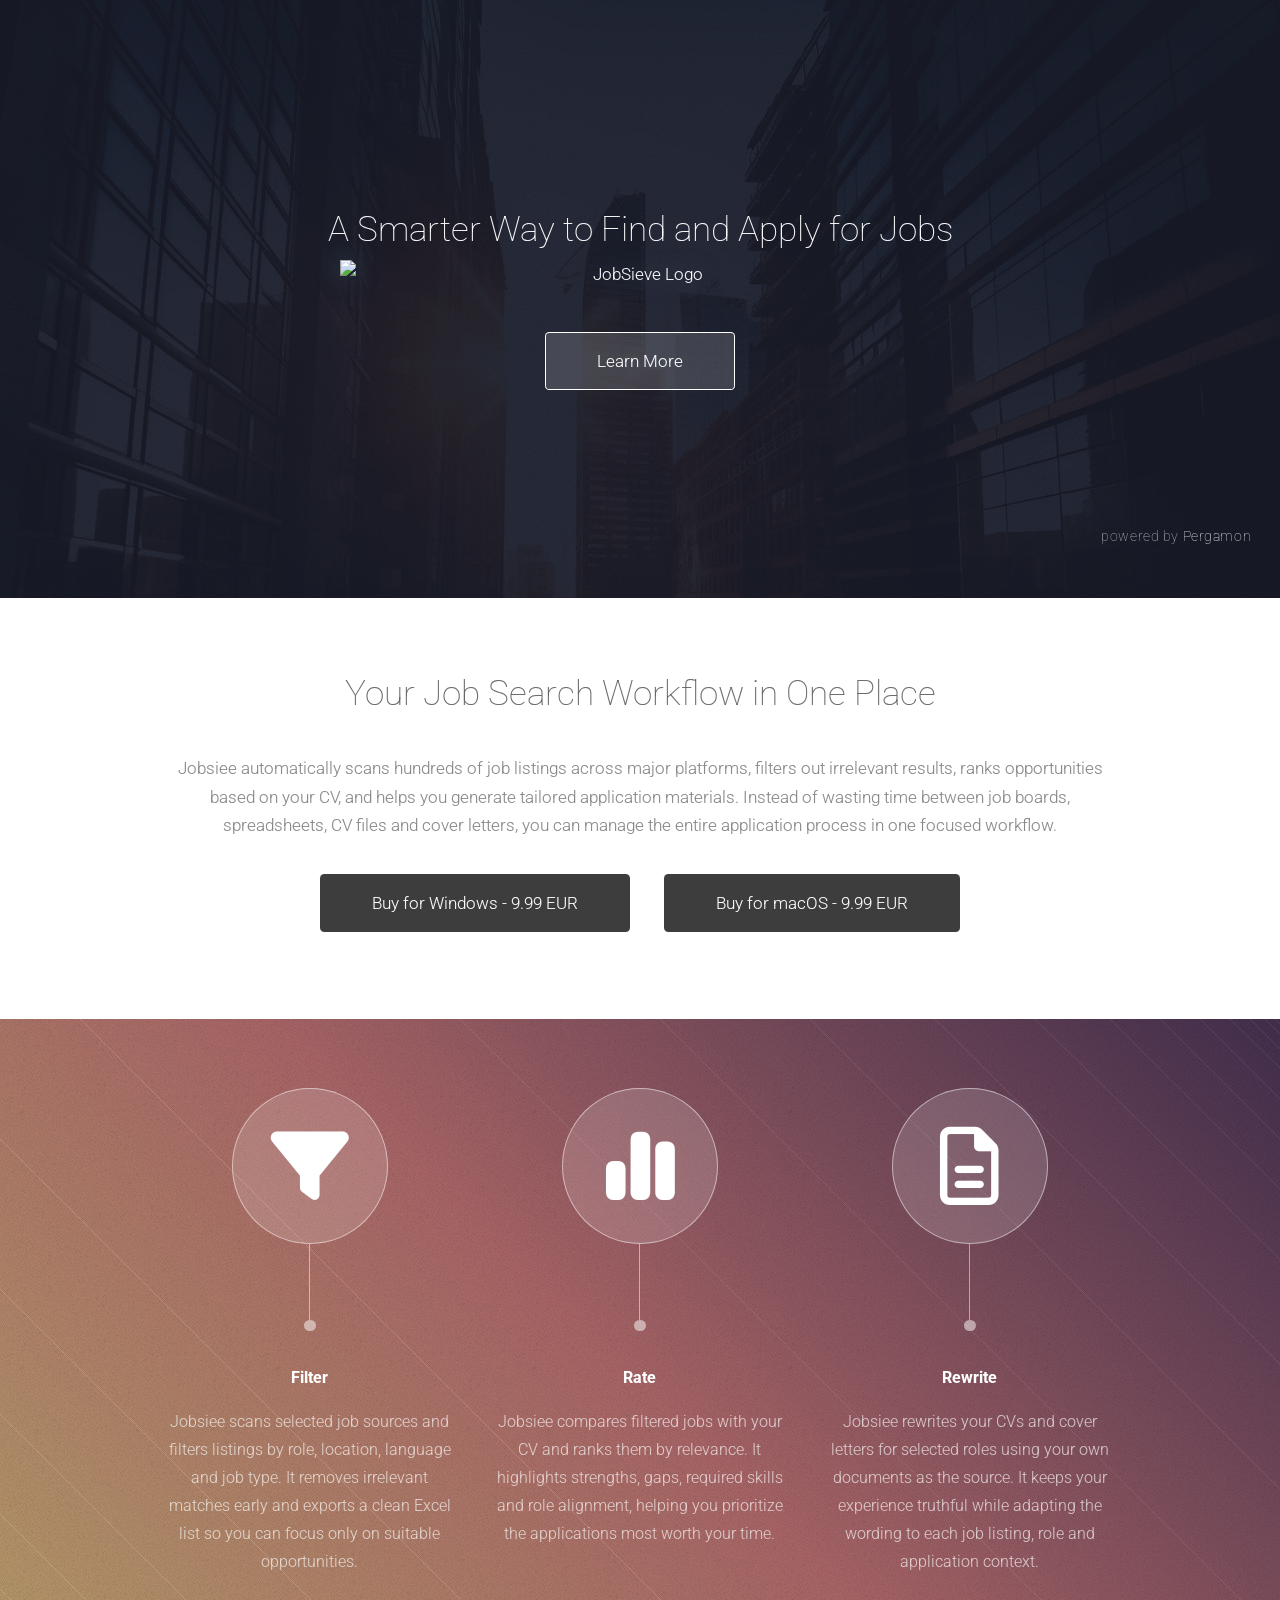
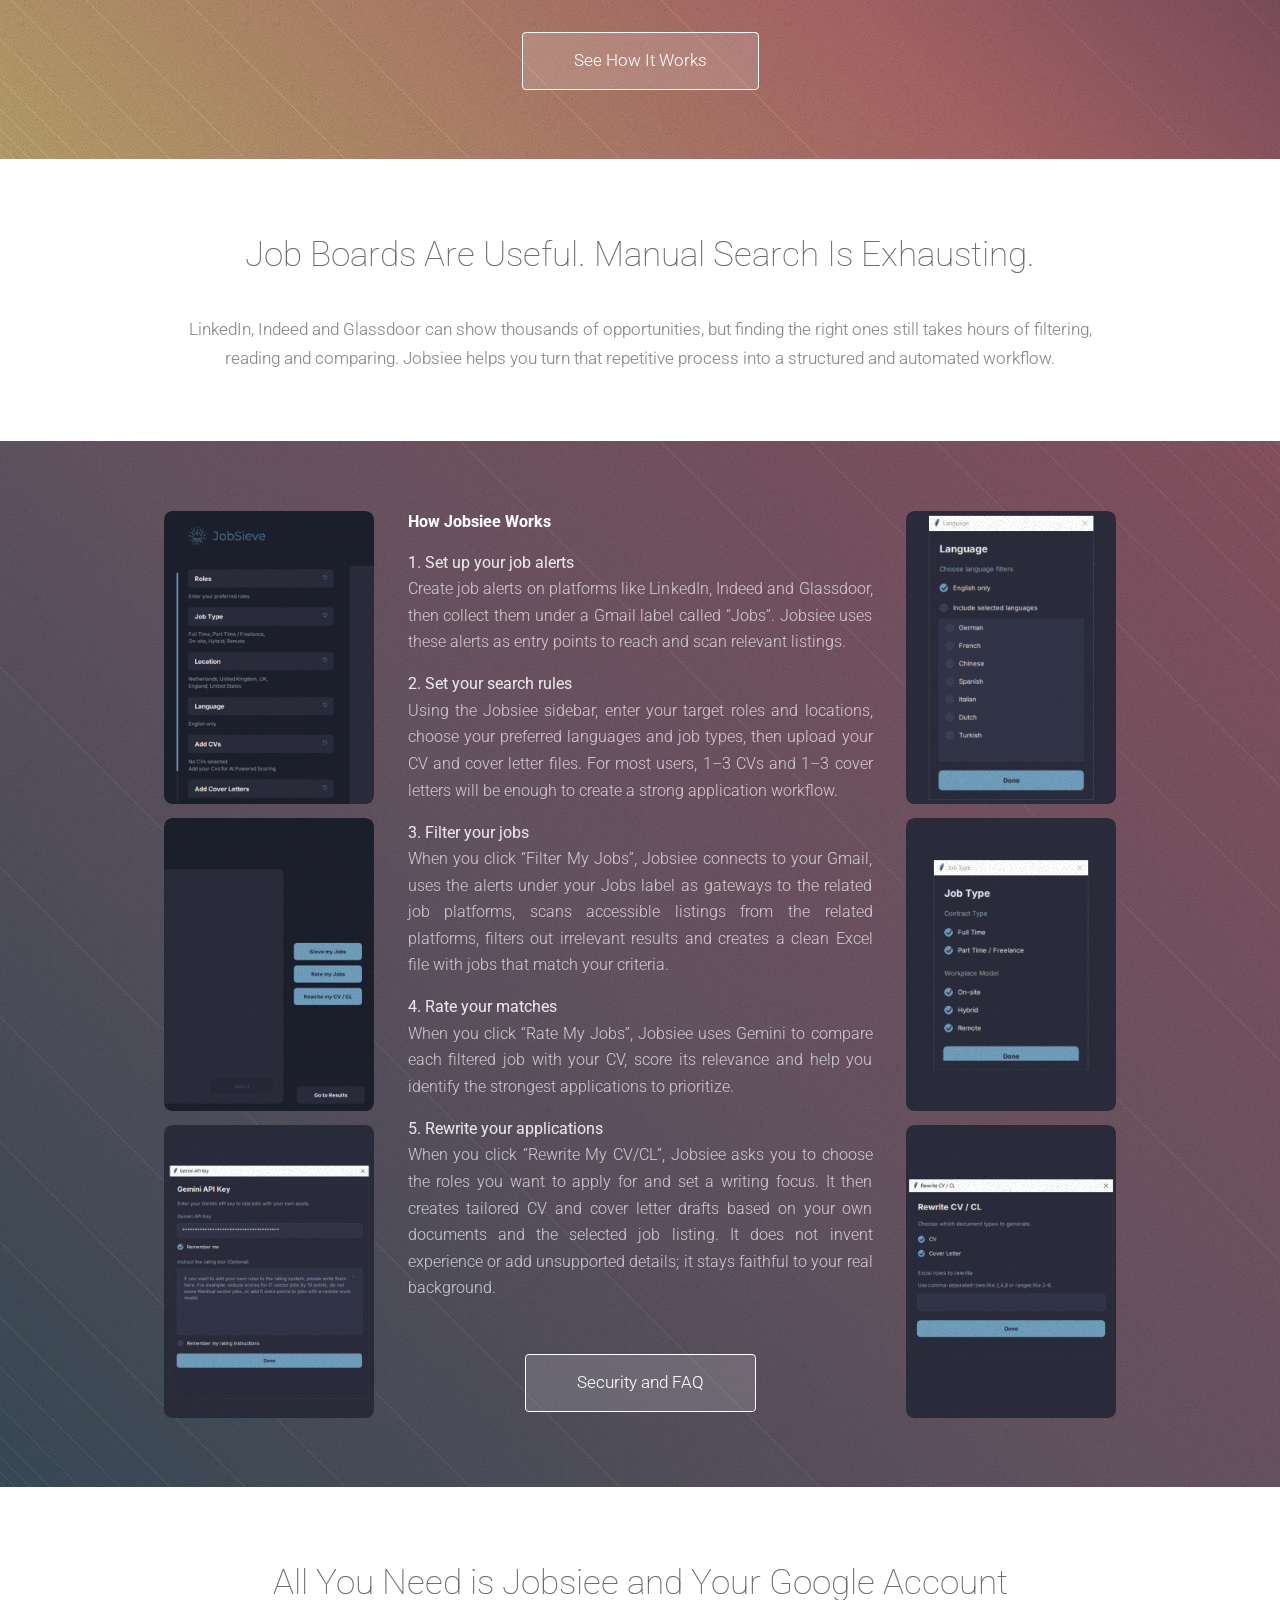
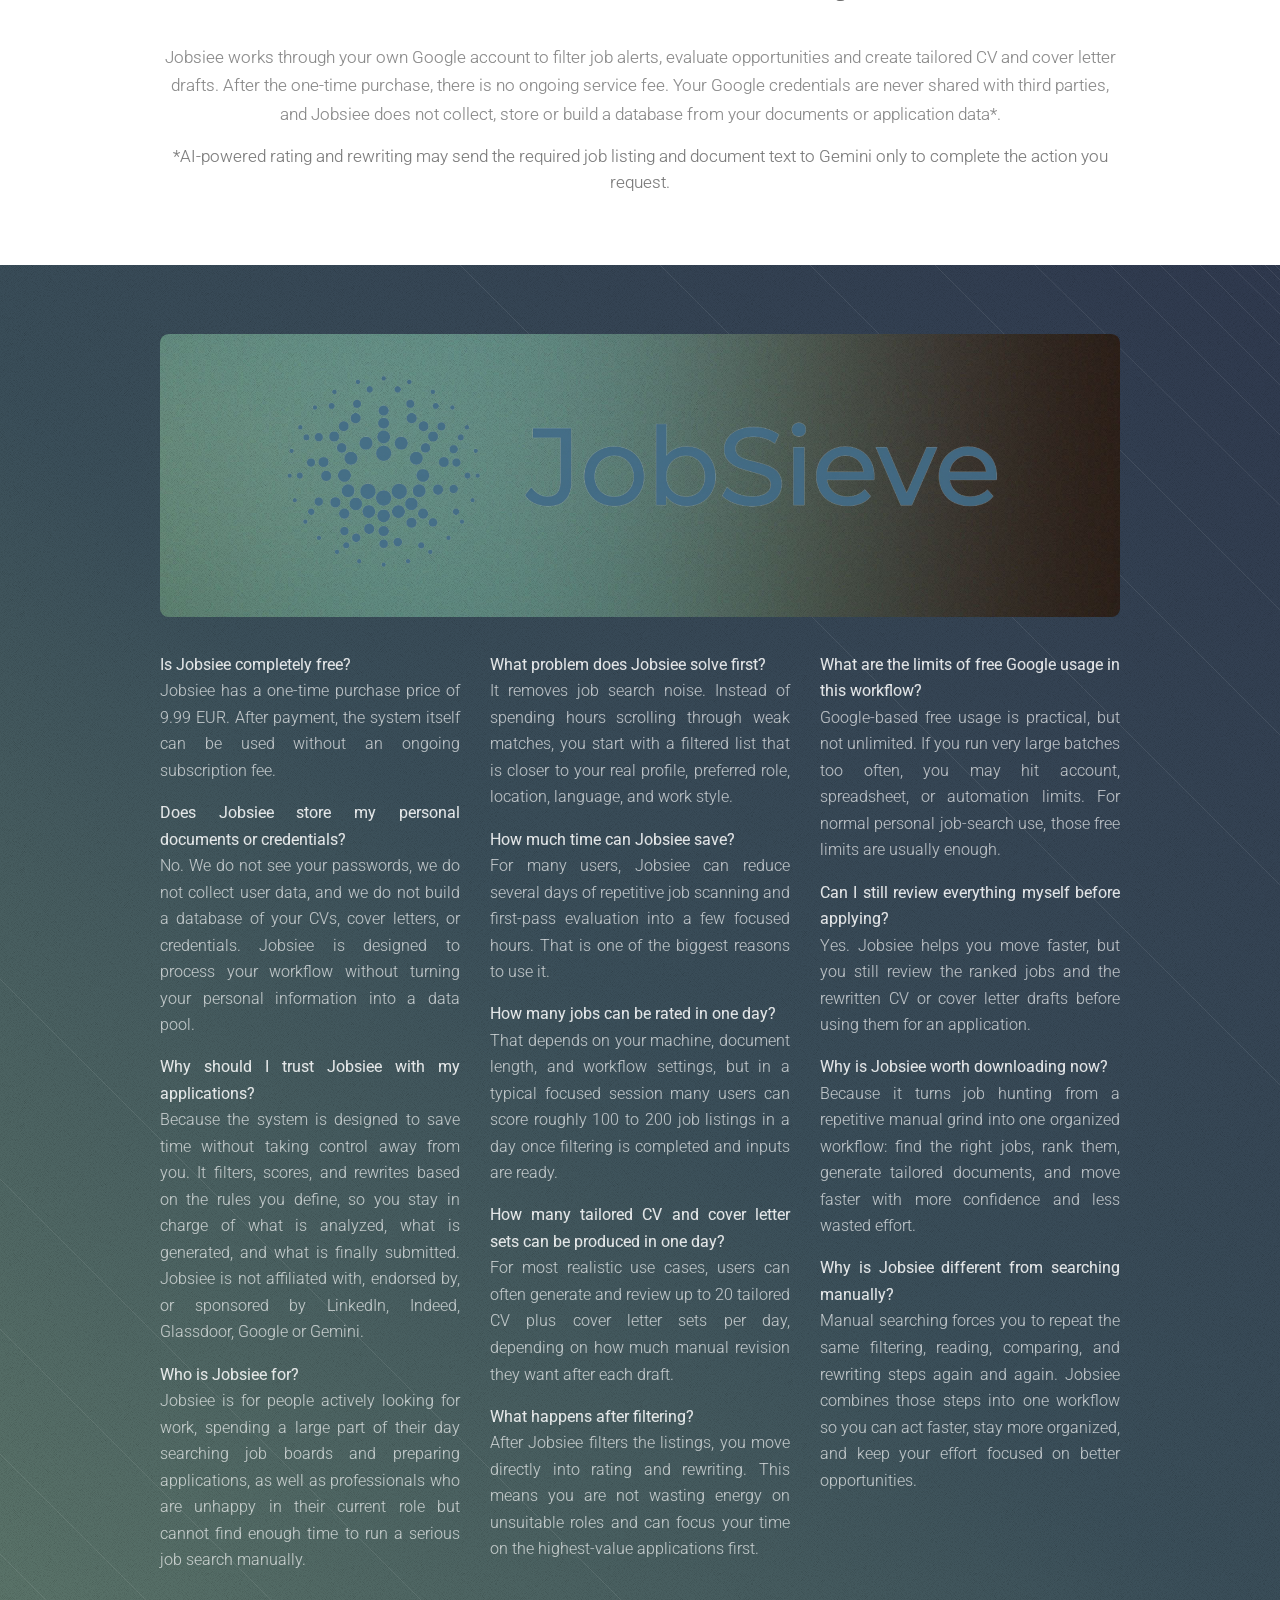
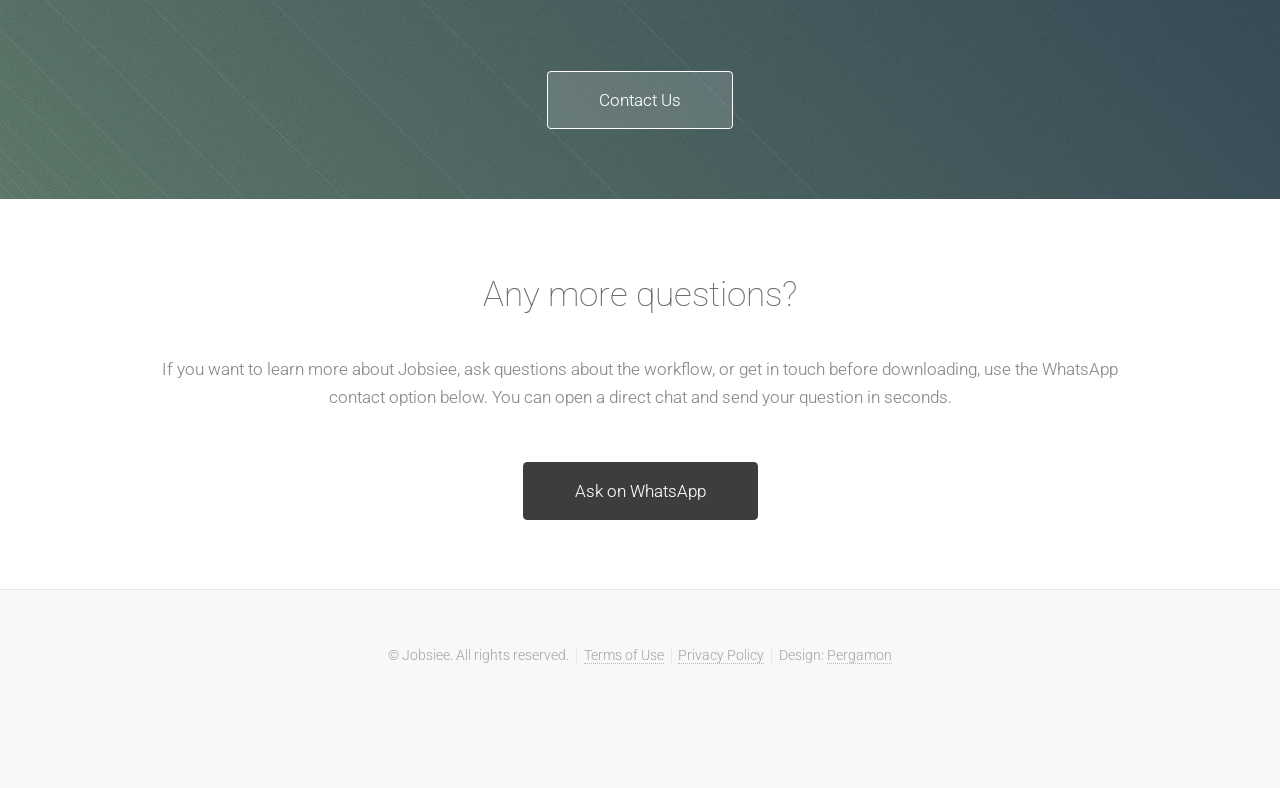
==== index.html @ 1869e05c "Add files via upload" ====
<!DOCTYPE HTML>
<!--
	Tessellate by HTML5 UP
	html5up.net | @ajlkn
	Free for personal and commercial use under the CCA 3.0 license (html5up.net/license)
-->
<html>
	<head>
		<title>Jobsiee – AI-Powered Job Assistant</title>
		<meta charset="utf-8" />
		<meta name="viewport" content="width=device-width, initial-scale=1, user-scalable=no" />
        <link rel="stylesheet" href="assets/css/main.css" />
		<link rel="stylesheet" href="https://cdnjs.cloudflare.com/ajax/libs/font-awesome/6.7.2/css/all.min.css" />
	</head>
	<body class="is-preload">

		<!-- Header -->
			<section id="header" class="dark">
				<header>
					<h1>A Smarter Way to Find and Apply for Jobs</h1>

					<img src="images/Jobsieve logo.png" alt="JobSieve Logo" class="header-logo" />

					<p class="header-byline">powered by <a href="http://www.pergamonyapim.com">Pergamon</a></p>
				</header>
				<footer>
					<ul class="actions special header-actions">
						<li><a href="#" class="button">Download for Windows – €9.99</a></li>
						<li><a href="#first" class="button scrolly">Learn More</a></li>
						<li><a href="#" class="button">Download for macOS – €9.99</a></li>
					</ul>
				</footer>
			</section>

		<!-- First -->
			<section id="first" class="main">
				<header>
					<div class="container">
						<h2>Your Job Search Workflow in One Place</h2>
						<p>Jobsiee automatically scans hundreds of job listings across major platforms,
	filters out irrelevant results, ranks opportunities based on your CV,
	and helps you generate tailored application materials. Instead of wasting time
	between job boards, spreadsheets, CV files and cover letters, you can manage the
	entire application process in one focused workflow.</p>
						<ul class="actions special purchase-actions">
							<li><a href="#" class="button">Buy for Windows - 9.99 EUR</a></li>
							<li><a href="#" class="button">Buy for macOS - 9.99 EUR</a></li>
						</ul>
					</div>
				</header>
				<div class="content dark style1 featured">
					<div class="container">
						<div class="row style3-copy-row">
							<div class="col-4 col-12-narrow style3-intro-copy">
								<section class="feature-copy">
									<span class="feature-icon"><span class="icon fa-solid fa-filter"></span></span>
									<header>
										<h3>Filter</h3>
									</header>
									<p>Jobsiee scans selected job sources and filters listings by role, 
										location, language and job type. It removes irrelevant matches early and exports 
										a clean Excel list so you can focus only on suitable opportunities.</p>
								</section>
							</div>
							<div class="col-4 col-12-narrow style3-intro-copy">
								<section class="feature-copy">
									<span class="feature-icon"><span class="icon fa-solid fa-chart-simple"></span></span>
									<header>
										<h3>Rate</h3>
									</header>
									<p>Jobsiee compares filtered jobs with your CV and ranks them by relevance. 
										It highlights strengths, gaps, required skills and role alignment, 
										helping you prioritize the applications most worth your time.</p>
								</section>
							</div>
							<div class="col-4 col-12-narrow style3-intro-copy">
								<section class="feature-copy">
									<span class="feature-icon"><span class="icon fa-regular fa-file-lines"></span></span>
									<header>
										<h3>Rewrite</h3>
									</header>
									<p>Jobsiee rewrites your CVs and cover letters for selected roles using your own documents 
as the source. It keeps your experience truthful 
while adapting the wording to each job listing, role and application context.</p>
								</section>
							</div>
							<div class="col-12">
								<footer>
									<a href="#second" class="button scrolly">See How It Works</a>
								</footer>
							</div>
						</div>
					</div>
				</div>
			</section>

		<!-- Second -->
			<section id="second" class="main">
				<header>
					<div class="container">
						<h2>Job Boards Are Useful. Manual Search Is Exhausting.</h2>
						<p> LinkedIn, Indeed and Glassdoor can show thousands of opportunities, but finding 
							the right ones still takes hours of filtering, reading and comparing. 
							Jobsiee helps you turn that repetitive process into a structured and automated workflow.</p>
					</div>
				</header>
				<div class="content dark style2">
					<div class="container">
						<div class="row workflow-layout">
							<div class="col-3 col-12-narrow">
								<div class="workflow-images">
									<div><a href="#" class="image fit"><img src="images/ui1.png" alt="" /></a></div>
									<div><a href="#" class="image fit"><img src="images/ui2.png" alt="" /></a></div>
									<div><a href="#" class="image fit"><img src="images/ui5.png" alt="" /></a></div>
								</div>
							</div>
							<div class="col-6 col-12-narrow">
								<section class="workflow-copy">
									<h3>How Jobsiee Works</h3>

									<p><strong>1. Set up your job alerts</strong><br />
Create job alerts on platforms like LinkedIn, Indeed and Glassdoor, then collect them under a 
Gmail label called “Jobs”. Jobsiee uses these alerts as entry points to reach and scan relevant 
listings.</p>

<p><strong>2. Set your search rules</strong><br />
Using the Jobsiee sidebar, enter your target roles and locations, choose your preferred languages 
and job types, then upload your CV and cover letter files. For most users, 1–3 CVs and 1–3 cover 
letters will be enough to create a strong application workflow.</p>

<p><strong>3. Filter your jobs</strong><br />
When you click “Filter My Jobs”, Jobsiee connects to your Gmail, uses the alerts under your Jobs 
label as gateways to the related job platforms, scans accessible listings from the related platforms, 
filters out irrelevant results and creates a clean Excel file with jobs that match your criteria.</p>

<p><strong>4. Rate your matches</strong><br />
When you click “Rate My Jobs”, Jobsiee uses Gemini to compare each filtered job with your CV, 
score its relevance and help you identify the strongest applications to prioritize.</p>

<p><strong>5. Rewrite your applications</strong><br />
When you click “Rewrite My CV/CL”, Jobsiee asks you to choose the roles you want to apply for and 
set a writing focus. It then creates tailored CV and cover letter drafts based on your own documents 
and the selected job listing. It does not invent experience or add unsupported details; 
it stays faithful to your real background.</p>
									<footer>
										<a href="#third" class="button scrolly">Security and FAQ</a>
									</footer>
								</section>
							</div>
							<div class="col-3 col-12-narrow">
								<div class="workflow-images">
									<div><a href="#" class="image fit"><img src="images/ui4.png" alt="" /></a></div>
									<div><a href="#" class="image fit"><img src="images/ui3.png" alt="" /></a></div>
									<div><a href="#" class="image fit"><img src="images/ui6.png" alt="" /></a></div>
								</div>
							</div>
						</div>
					</div>
				</div>
			</section>

		<!-- Third -->
			<section id="third" class="main">
				<header>
					<div class="container">
						<h2>All You Need is Jobsiee and Your Google Account</h2>
						<p>Jobsiee works through your own Google account to filter job alerts, 
					    evaluate opportunities and create tailored CV and cover letter drafts. 
	After the one-time purchase, there is no ongoing service fee. 
	Your Google credentials are never shared with third parties, and Jobsiee does not collect, 
	store or build a database from your documents or application data*.</p>
						<p class="header-footnote">*AI-powered rating and rewriting may send the required job listing and document text to Gemini only to complete the action you request.</p>
					</div>
				</header>
				<div class="content dark style3">
					<div class="container">
						<div class="image featured featured-logo-panel">
							<img src="images/pic07.jpg" alt="" />
							<img src="images/jobsieve logo.png" alt="JobSieve Logo" class="featured-overlay-logo" />
						</div>
						<div class="row">
							<div class="col-4 col-12-narrow style3-intro-copy">
								<p><strong>Is Jobsiee completely free?</strong><br />
								Jobsiee has a one-time purchase price of 9.99 EUR. After payment, the system
								itself can be used without an ongoing subscription fee.</p>
								<p><strong>Does Jobsiee store my personal documents or credentials?</strong><br />
								No. We do not see your passwords, we do not collect user data, and we do not build
								a database of your CVs, cover letters, or credentials. Jobsiee is designed to
								process your workflow without turning your personal information into a data pool.</p>
								<p><strong>Why should I trust Jobsiee with my applications?</strong><br />
								Because the system is designed to save time without taking control away from you.
								It filters, scores, and rewrites based on the rules you define, so you stay in
								charge of what is analyzed, what is generated, and what is finally submitted.
								Jobsiee is not affiliated with, endorsed by, or sponsored by LinkedIn, Indeed,
								Glassdoor, Google or Gemini.</p>
								<p><strong>Who is Jobsiee for?</strong><br />
								Jobsiee is for people actively looking for work, spending a large part of their
								day searching job boards and preparing applications, as well as professionals who
								are unhappy in their current role but cannot find enough time to run a serious job
								search manually.</p>
							</div>
							<div class="col-4 col-12-narrow">
								<p><strong>What problem does Jobsiee solve first?</strong><br />
								It removes job search noise. Instead of spending hours scrolling through weak
								matches, you start with a filtered list that is closer to your real profile,
								preferred role, location, language, and work style.</p>
								<p><strong>How much time can Jobsiee save?</strong><br />
								For many users, Jobsiee can reduce several days of repetitive job scanning and
								first-pass evaluation into a few focused hours. That is one of the biggest reasons
								to use it.</p>
								<p><strong>How many jobs can be rated in one day?</strong><br />
								That depends on your machine, document length, and workflow settings, but in a
								typical focused session many users can score roughly 100 to 200 job listings in a
								day once filtering is completed and inputs are ready.</p>
								<p><strong>How many tailored CV and cover letter sets can be produced in one day?</strong><br />
								For most realistic use cases, users can often generate and review up to 20
								tailored CV plus cover letter sets per day, depending on how much manual revision
								they want after each draft.</p>
								<p><strong>What happens after filtering?</strong><br />
								After Jobsiee filters the listings, you move directly into rating and rewriting.
								This means you are not wasting energy on unsuitable roles and can focus your time
								on the highest-value applications first.</p>
							</div>
							<div class="col-4 col-12-narrow">
								<p><strong>What are the limits of free Google usage in this workflow?</strong><br />
								Google-based free usage is practical, but not unlimited. If you run very large
								batches too often, you may hit account, spreadsheet, or automation limits. For
								normal personal job-search use, those free limits are usually enough.</p>
								<p><strong>Can I still review everything myself before applying?</strong><br />
								Yes. Jobsiee helps you move faster, but you still review the ranked jobs and the
								rewritten CV or cover letter drafts before using them for an application.</p>
								<p><strong>Why is Jobsiee worth downloading now?</strong><br />
								Because it turns job hunting from a repetitive manual grind into one organized
								workflow: find the right jobs, rank them, generate tailored documents, and move
								faster with more confidence and less wasted effort.</p>
								<p><strong>Why is Jobsiee different from searching manually?</strong><br />
								Manual searching forces you to repeat the same filtering, reading, comparing, and
								rewriting steps again and again. Jobsiee combines those steps into one workflow so
								you can act faster, stay more organized, and keep your effort focused on better
								opportunities.</p>
							</div>
							<div class="col-12">
								<footer class="style3-footer">
									<a href="#fourth" class="button scrolly">Contact Us</a>
								</footer>
							</div>
						</div>
					</div>
				</div>
			</section>

		<!-- Basic Elements -->
		<!--
			<section class="main">
				<header>
					<div class="container">
						<h2>A Whole Lotta Elements</h2>
						<p>General purpose elements for every general purpose. Or something like that.</p>
					</div>
				</header>
				<div class="content style1 dark">
					<div class="container">
						<section>
							<header>
								<h3>Paragraph</h3>
								<p>This is a byline</p>
							</header>
							<p>Phasellus nisl nisl, varius id <sup>porttitor sed pellentesque</sup> ac orci. Pellentesque
							habitant <strong>strong</strong> tristique <b>bold</b> et netus <i>italic</i> malesuada <em>emphasized</em> ac turpis egestas. Morbi
							leo suscipit ut. Praesent <sub>id turpis vitae</sub> turpis pretium ultricies. Vestibulum sit
							amet risus elit.</p>
						</section>
						<section>
							<header>
								<h3>Blockquote</h3>
							</header>
							<blockquote>Fringilla nisl. Donec accumsan interdum nisi, quis tincidunt felis sagittis eget.
							tempus euismod. Vestibulum ante ipsum primis in faucibus. Cras sit amet urna eros, id egestas
							tempus ante ipsum primis in faucibus orci luctus et ultrices.</blockquote>
						</section>
						<section>
							<header>
								<h3>Divider</h3>
							</header>
							<p>Donec consectetur <a href="#">vestibulum dolor et pulvinar</a>. Etiam vel felis enim, at viverra
							ligula. Ut porttitor sagittis lorem, quis eleifend nisi ornare vel. Praesent nec orci
							facilisis leo magna. Cras sit amet urna eros, id egestas urna. Quisque aliquam
							tempus euismod. Vestibulum ante ipsum primis in faucibus orci luctus et ultrices
							posuere cubilia.</p>
							<hr />
							<p>Donec consectetur vestibulum dolor et pulvinar. Etiam vel felis enim, at viverra
							ligula. Ut porttitor sagittis lorem, quis eleifend nisi ornare vel. Praesent nec orci
							facilisis leo magna. Cras sit amet urna eros, id egestas urna. Quisque aliquam
							tempus euismod. Vestibulum ante ipsum primis in faucibus orci luctus et ultrices
							posuere cubilia.</p>
						</section>
						<section>
							<header>
								<h3>Unordered List</h3>
							</header>
							<ul class="default">
								<li>Donec consectetur vestibulum dolor et vel felis enim at viverra ligula. Ut porttitor sagittis lorem.</li>
								<li>Donec consectetur vestibulum dolor et vel felis enim at viverra ligula. Ut porttitor sagittis lorem.</li>
								<li>Donec consectetur vestibulum dolor et vel felis enim at viverra ligula. Ut porttitor sagittis lorem.</li>
								<li>Donec consectetur vestibulum dolor et vel felis enim at viverra ligula. Ut porttitor sagittis lorem.</li>
							</ul>
						</section>
						<section>
							<header>
								<h3>Ordered List</h3>
							</header>
							<ol class="default">
								<li>Donec consectetur vestibulum dolor et vel felis enim at viverra ligula. Ut porttitor sagittis lorem.</li>
								<li>Donec consectetur vestibulum dolor et vel felis enim at viverra ligula. Ut porttitor sagittis lorem.</li>
								<li>Donec consectetur vestibulum dolor et vel felis enim at viverra ligula. Ut porttitor sagittis lorem.</li>
								<li>Donec consectetur vestibulum dolor et vel felis enim at viverra ligula. Ut porttitor sagittis lorem.</li>
							</ol>
						</section>
						<section>
							<header>
								<h3>Table</h3>
							</header>
							<div class="table-wrapper">
								<table class="default">
									<thead>
										<tr>
											<th>ID</th>
											<th>Name</th>
											<th>Description</th>
											<th>Price</th>
										</tr>
									</thead>
									<tbody>
										<tr>
											<td>00001</td>
											<td>Lorem ipsum dolor</td>
											<td>Ut porttitor sagittis lorem quis nisi ornare.</td>
											<td>29.99</td>
										</tr>
										<tr>
											<td>00002</td>
											<td>Sit amet nullam</td>
											<td>Ut porttitor sagittis lorem quis nisi ornare.</td>
											<td>19.99</td>
										</tr>
										<tr>
											<td>00003</td>
											<td>Feugiat felis viverra</td>
											<td>Ut porttitor sagittis lorem quis nisi ornare.</td>
											<td>29.99</td>
										</tr>
										<tr>
											<td>00004</td>
											<td>Sagittis enim felis</td>
											<td>Ut porttitor sagittis lorem quis nisi ornare.</td>
											<td>19.99</td>
										</tr>
										<tr>
											<td>00005</td>
											<td>Nullam sed vestibulum</td>
											<td>Ut porttitor sagittis lorem quis nisi ornare.</td>
											<td>19.99</td>
										</tr>
									</tbody>
									<tfoot>
										<tr>
											<td colspan="3"></td>
											<td>100.00</td>
										</tr>
									</tfoot>
								</table>
							</div>
						</section>
						<section>
							<header>
								<h3>Form</h3>
							</header>
							<form method="post" action="#">
								<div class="row gtr-50">
									<div class="col-6 col-12-narrow">
										<input type="text" name="name" id="name" value="" placeholder="John Doe" />
									</div>
									<div class="col-6 col-12-narrow">
										<input type="text" name="email" id="email" value="" placeholder="johndoe@domain.tld" />
									</div>
									<div class="col-12">
										<div class="select" tabindex="-1">
											<select name="department" id="department">
												<option value="">Choose a department</option>
												<option value="1">Manufacturing</option>
												<option value="2">Administration</option>
												<option value="3">Support</option>
											</select>
										</div>
									</div>
									<div class="col-12">
										<input type="text" name="subject" id="subject" value="" placeholder="Enter your subject" />
									</div>
									<div class="col-12">
										<textarea name="message" id="message" placeholder="Enter your message"></textarea>
									</div>
									<div class="col-12">
										<ul class="actions">
											<li><input type="submit" class="button" value="Send Message" /></li>
											<li><input type="reset" class="button alt" value="Clear Form" /></li>
										</ul>
									</div>
								</div>
							</form>
						</section>
					</div>
				</div>
			</section>
		-->

		<!-- Fourth -->
			<section id="fourth" class="main">
				<header>
					<div class="container">
						<h2>Any more questions?</h2>
						<p>If you want to learn more about Jobsiee, ask questions about the workflow, 
							or get in touch before downloading, use the WhatsApp contact option below. 
							You can open a direct chat and send your question in seconds.</p>
					</div>
				</header>
				<div class="content style4 featured">
					<div class="container medium">
						<section class="whatsapp-contact" data-phone="+905366536638" data-message="Hello, I would like to learn more about Jobsiee.">
							<ul class="actions special whatsapp-actions">
								<li><a href="#" class="button" id="whatsapp-link">Ask on WhatsApp</a></li>
							</ul>
						</section>
					</div>
				</div>
			</section>

		<!-- Footer -->
			<section id="footer">
				<ul class="icons">
					<li><a href="#" class="icon brands fa-twitter"><span class="label">Twitter</span></a></li>
					<li><a href="#" class="icon brands fa-facebook-f"><span class="label">Facebook</span></a></li>
					<li><a href="#" class="icon brands fa-instagram"><span class="label">Instagram</span></a></li>
					<li><a href="#" class="icon brands fa-dribbble"><span class="label">Dribbble</span></a></li>
					<li><a href="#" class="icon brands fa-github"><span class="label">GitHub</span></a></li>
				</ul>
				<div class="copyright">
					<ul class="menu">
						<li>&copy; Jobsiee. All rights reserved.</li><li><a href="termsofuse_privacypolicy/terms-of-use.html">Terms of Use</a></li><li><a href="termsofuse_privacypolicy/privacy-policy.html">Privacy Policy</a></li><li>Design: <a href="http://www.pergamonyapim.com">Pergamon</a></li>
					</ul>
				</div>
			</section>

		<!-- Scripts -->
			<script src="assets/js/jquery.min.js"></script>
			<script src="assets/js/jquery.scrolly.min.js"></script>
			<script src="assets/js/browser.min.js"></script>
			<script src="assets/js/breakpoints.min.js"></script>
			<script src="assets/js/util.js"></script>
			<script src="assets/js/main.js"></script>
			<script src="assets/js/whatsapp-contact.js"></script>

	</body>
</html>
---- assets/css/main.css ----
@import url("https://fonts.googleapis.com/css?family=Roboto:100,100italic,300,300italic,400,400italic");

/*
	Tessellate by HTML5 UP
	html5up.net | @ajlkn
	Free for personal and commercial use under the CCA 3.0 license (html5up.net/license)
*/

html, body, div, span, applet, object,
iframe, h1, h2, h3, h4, h5, h6, p, blockquote,
pre, a, abbr, acronym, address, big, cite,
code, del, dfn, em, img, ins, kbd, q, s, samp,
small, strike, strong, sub, sup, tt, var, b,
u, i, center, dl, dt, dd, ol, ul, li, fieldset,
form, label, legend, table, caption, tbody,
tfoot, thead, tr, th, td, article, aside,
canvas, details, embed, figure, figcaption,
footer, header, hgroup, menu, nav, output, ruby,
section, summary, time, mark, audio, video {
	margin: 0;
	padding: 0;
	border: 0;
	font-size: 100%;
	font: inherit;
	vertical-align: baseline;}

article, aside, details, figcaption, figure,
footer, header, hgroup, menu, nav, section {
	display: block;}

body {
	line-height: 1;
}

ol, ul {
	list-style: none;
}

blockquote, q {
	quotes: none;
}

	blockquote:before, blockquote:after, q:before, q:after {
		content: '';
		content: none;
	}

table {
	border-collapse: collapse;
	border-spacing: 0;
}

body {
	-webkit-text-size-adjust: none;
}

mark {
	background-color: transparent;
	color: inherit;
}

input::-moz-focus-inner {
	border: 0;
	padding: 0;
}

input, select, textarea {
	-moz-appearance: none;
	-webkit-appearance: none;
	-ms-appearance: none;
	appearance: none;
}

/* Basic */

	@-ms-viewport {
		width: device-width;
	}

	html {
		box-sizing: border-box;
	}

	*, *:before, *:after {
		box-sizing: inherit;
	}

	body {
		background: #F8F8F8;
		font-family: 'Roboto', sans-serif;
		font-weight: 300;
		font-size: 17pt;
		line-height: 1.75em;
		color: #888;
		-webkit-text-stroke: 0.1px;
	}

		body.is-preload *, body.is-preload *:before, body.is-preload *:after {
			-moz-animation: none !important;
			-webkit-animation: none !important;
			-ms-animation: none !important;
			animation: none !important;
			-moz-transition: none !important;
			-webkit-transition: none !important;
			-ms-transition: none !important;
			transition: none !important;
		}

	.dark {
		color: #aaa;
		color: rgba(255, 255, 255, 0.65);
	}

	input, textarea, select {
		font-family: 'Roboto', sans-serif;
		font-weight: 300;
		font-size: 17pt;
		line-height: 1.75em;
		color: #888;
		-webkit-text-stroke: 0.1px;
	}

	h1, h2, h3, h4, h5, h6 {
		color: #666;
		margin: 0 0 1em 0;
		font-weight: 100;
		line-height: 1.5em;
	}

	h1 a, h2 a, h3 a, h4 a, h5 a, h6 a {
		color: inherit;
		text-decoration: none;
	}

	.dark h1, .dark h2, .dark h3, .dark h4, .dark h5, .dark h6 {
		color: #fff;
	}

	strong, b {
		font-weight: 400;
		color: inherit;
	}

	.dark strong, .dark b {
		color: #fff;
		color: rgba(255, 255, 255, 0.85);
	}

	em, i {
		font-style: italic;
	}

	a {
		-moz-transition: border-bottom-color 0.25s ease-in-out;
		-webkit-transition: border-bottom-color 0.25s ease-in-out;
		-ms-transition: border-bottom-color 0.25s ease-in-out;
		transition: border-bottom-color 0.25s ease-in-out;
		color: inherit;
		text-decoration: none;
		border-bottom: dotted 1px rgba(0, 0, 0, 0.25);
	}

		a:hover {
			border-bottom-color: rgba(0, 0, 0, 0);
		}

	.dark a {
		color: #fff;
		border-bottom-color: rgba(255, 255, 255, 0.5);
	}

		.dark a:hover {
			border-bottom-color: rgba(255, 255, 255, 0);
		}

	sub {
		position: relative;
		top: 0.5em;
		font-size: 0.8em;
	}

	sup {
		position: relative;
		top: -0.5em;
		font-size: 0.8em;
	}

	hr {
		border: 0;
		border-top: solid 1px #e6e6e6;
		margin: 2em 0 2em 0;
	}

	.dark hr {
		border-top-color: rgba(255, 255, 255, 0.5);
	}

	blockquote {
		border-left: solid 0.25em #e6e6e6;
		padding: 1em 0 1em 2em;
		font-style: italic;
	}

	.dark blockquote {
		border-left-color: rgba(255, 255, 255, 0.5);
	}

	p, ul, ol, dl, table {
		margin-bottom: 1em;
	}

	p {
		text-align: justify;
	}

	header {
		margin-bottom: 1em;
	}

		header h1, header h2, header h3, header h4, header h5, header h6 {
			margin: 0;
		}

		header p {
			display: block;
			margin: 0;
			padding: 0.25em 0 0.5em 0;
		}

	footer {
		padding-top: 1.5em;
	}

	br.clear {
		clear: both;
	}

	.featured {
		text-align: center;
	}

		.featured p {
			text-align: center;
		}

/* Container */

	.container {
		margin: 0 auto;
		max-width: 100%;
		width: 1360px;
	}

		.container.medium {
			width: 1020px;
		}

		@media screen and (max-width: 1680px) {

			.container {
				width: 1200px;
			}

				.container.medium {
					width: 900px;
				}

		}

		@media screen and (max-width: 1280px) {

			.container {
				width: 960px;
			}

				.container.medium {
					width: 720px;
				}

		}

		@media screen and (max-width: 1000px) {

			.container {
				width: 100% !important;
			}

		}

/* Row */

	.row {
		display: flex;
		flex-wrap: wrap;
		box-sizing: border-box;
		align-items: stretch;
	}

		.row > * {
			box-sizing: border-box;
		}

		.row.gtr-uniform > * > :last-child {
			margin-bottom: 0;
		}

		.row.aln-left {
			justify-content: flex-start;
		}

		.row.aln-center {
			justify-content: center;
		}

		.row.aln-right {
			justify-content: flex-end;
		}

		.row.aln-top {
			align-items: flex-start;
		}

		.row.aln-middle {
			align-items: center;
		}

		.row.aln-bottom {
			align-items: flex-end;
		}

		.row > .imp {
			order: -1;
		}

		.row > .col-1 {
			width: 8.33333%;
		}

		.row > .off-1 {
			margin-left: 8.33333%;
		}

		.row > .col-2 {
			width: 16.66667%;
		}

		.row > .off-2 {
			margin-left: 16.66667%;
		}

		.row > .col-3 {
			width: 25%;
		}

		.row > .off-3 {
			margin-left: 25%;
		}

		.row > .col-4 {
			width: 33.33333%;
		}

		.row > .off-4 {
			margin-left: 33.33333%;
		}

		.row > .col-5 {
			width: 41.66667%;
		}

		.row > .off-5 {
			margin-left: 41.66667%;
		}

		.row > .col-6 {
			width: 50%;
		}

		.row > .off-6 {
			margin-left: 50%;
		}

		.row > .col-7 {
			width: 58.33333%;
		}

		.row > .off-7 {
			margin-left: 58.33333%;
		}

		.row > .col-8 {
			width: 66.66667%;
		}

		.row > .off-8 {
			margin-left: 66.66667%;
		}

		.row > .col-9 {
			width: 75%;
		}

		.row > .off-9 {
			margin-left: 75%;
		}

		.row > .col-10 {
			width: 83.33333%;
		}

		.row > .off-10 {
			margin-left: 83.33333%;
		}

		.row > .col-11 {
			width: 91.66667%;
		}

		.row > .off-11 {
			margin-left: 91.66667%;
		}

		.row > .col-12 {
			width: 100%;
		}

		.row > .off-12 {
			margin-left: 100%;
		}

		.row.gtr-0 {
			margin-top: 0px;
			margin-left: 0px;
		}

			.row.gtr-0 > * {
				padding: 0px 0 0 0px;
			}

			.row.gtr-0.gtr-uniform {
				margin-top: 0px;
			}

				.row.gtr-0.gtr-uniform > * {
					padding-top: 0px;
				}

		.row.gtr-25 {
			margin-top: -12.5px;
			margin-left: -12.5px;
		}

			.row.gtr-25 > * {
				padding: 12.5px 0 0 12.5px;
			}

			.row.gtr-25.gtr-uniform {
				margin-top: -12.5px;
			}

				.row.gtr-25.gtr-uniform > * {
					padding-top: 12.5px;
				}

		.row.gtr-50 {
			margin-top: -25px;
			margin-left: -25px;
		}

			.row.gtr-50 > * {
				padding: 25px 0 0 25px;
			}

			.row.gtr-50.gtr-uniform {
				margin-top: -25px;
			}

				.row.gtr-50.gtr-uniform > * {
					padding-top: 25px;
				}

		.row {
			margin-top: -50px;
			margin-left: -50px;
		}

			.row > * {
				padding: 50px 0 0 50px;
			}

			.row.gtr-uniform {
				margin-top: -50px;
			}

				.row.gtr-uniform > * {
					padding-top: 50px;
				}

		.row.gtr-150 {
			margin-top: -75px;
			margin-left: -75px;
		}

			.row.gtr-150 > * {
				padding: 75px 0 0 75px;
			}

			.row.gtr-150.gtr-uniform {
				margin-top: -75px;
			}

				.row.gtr-150.gtr-uniform > * {
					padding-top: 75px;
				}

		.row.gtr-200 {
			margin-top: -100px;
			margin-left: -100px;
		}

			.row.gtr-200 > * {
				padding: 100px 0 0 100px;
			}

			.row.gtr-200.gtr-uniform {
				margin-top: -100px;
			}

				.row.gtr-200.gtr-uniform > * {
					padding-top: 100px;
				}

		@media screen and (max-width: 1680px) {

			.row {
				display: flex;
				flex-wrap: wrap;
				box-sizing: border-box;
				align-items: stretch;
			}

				.row > * {
					box-sizing: border-box;
				}

				.row.gtr-uniform > * > :last-child {
					margin-bottom: 0;
				}

				.row.aln-left {
					justify-content: flex-start;
				}

				.row.aln-center {
					justify-content: center;
				}

				.row.aln-right {
					justify-content: flex-end;
				}

				.row.aln-top {
					align-items: flex-start;
				}

				.row.aln-middle {
					align-items: center;
				}

				.row.aln-bottom {
					align-items: flex-end;
				}

				.row > .imp-wide {
					order: -1;
				}

				.row > .col-1-wide {
					width: 8.33333%;
				}

				.row > .off-1-wide {
					margin-left: 8.33333%;
				}

				.row > .col-2-wide {
					width: 16.66667%;
				}

				.row > .off-2-wide {
					margin-left: 16.66667%;
				}

				.row > .col-3-wide {
					width: 25%;
				}

				.row > .off-3-wide {
					margin-left: 25%;
				}

				.row > .col-4-wide {
					width: 33.33333%;
				}

				.row > .off-4-wide {
					margin-left: 33.33333%;
				}

				.row > .col-5-wide {
					width: 41.66667%;
				}

				.row > .off-5-wide {
					margin-left: 41.66667%;
				}

				.row > .col-6-wide {
					width: 50%;
				}

				.row > .off-6-wide {
					margin-left: 50%;
				}

				.row > .col-7-wide {
					width: 58.33333%;
				}

				.row > .off-7-wide {
					margin-left: 58.33333%;
				}

				.row > .col-8-wide {
					width: 66.66667%;
				}

				.row > .off-8-wide {
					margin-left: 66.66667%;
				}

				.row > .col-9-wide {
					width: 75%;
				}

				.row > .off-9-wide {
					margin-left: 75%;
				}

				.row > .col-10-wide {
					width: 83.33333%;
				}

				.row > .off-10-wide {
					margin-left: 83.33333%;
				}

				.row > .col-11-wide {
					width: 91.66667%;
				}

				.row > .off-11-wide {
					margin-left: 91.66667%;
				}

				.row > .col-12-wide {
					width: 100%;
				}

				.row > .off-12-wide {
					margin-left: 100%;
				}

				.row.gtr-0 {
					margin-top: 0px;
					margin-left: 0px;
				}

					.row.gtr-0 > * {
						padding: 0px 0 0 0px;
					}

					.row.gtr-0.gtr-uniform {
						margin-top: 0px;
					}

						.row.gtr-0.gtr-uniform > * {
							padding-top: 0px;
						}

				.row.gtr-25 {
					margin-top: -10px;
					margin-left: -10px;
				}

					.row.gtr-25 > * {
						padding: 10px 0 0 10px;
					}

					.row.gtr-25.gtr-uniform {
						margin-top: -10px;
					}

						.row.gtr-25.gtr-uniform > * {
							padding-top: 10px;
						}

				.row.gtr-50 {
					margin-top: -20px;
					margin-left: -20px;
				}

					.row.gtr-50 > * {
						padding: 20px 0 0 20px;
					}

					.row.gtr-50.gtr-uniform {
						margin-top: -20px;
					}

						.row.gtr-50.gtr-uniform > * {
							padding-top: 20px;
						}

				.row {
					margin-top: -40px;
					margin-left: -40px;
				}

					.row > * {
						padding: 40px 0 0 40px;
					}

					.row.gtr-uniform {
						margin-top: -40px;
					}

						.row.gtr-uniform > * {
							padding-top: 40px;
						}

				.row.gtr-150 {
					margin-top: -60px;
					margin-left: -60px;
				}

					.row.gtr-150 > * {
						padding: 60px 0 0 60px;
					}

					.row.gtr-150.gtr-uniform {
						margin-top: -60px;
					}

						.row.gtr-150.gtr-uniform > * {
							padding-top: 60px;
						}

				.row.gtr-200 {
					margin-top: -80px;
					margin-left: -80px;
				}

					.row.gtr-200 > * {
						padding: 80px 0 0 80px;
					}

					.row.gtr-200.gtr-uniform {
						margin-top: -80px;
					}

						.row.gtr-200.gtr-uniform > * {
							padding-top: 80px;
						}

		}

		@media screen and (max-width: 1280px) {

			.row {
				display: flex;
				flex-wrap: wrap;
				box-sizing: border-box;
				align-items: stretch;
			}

				.row > * {
					box-sizing: border-box;
				}

				.row.gtr-uniform > * > :last-child {
					margin-bottom: 0;
				}

				.row.aln-left {
					justify-content: flex-start;
				}

				.row.aln-center {
					justify-content: center;
				}

				.row.aln-right {
					justify-content: flex-end;
				}

				.row.aln-top {
					align-items: flex-start;
				}

				.row.aln-middle {
					align-items: center;
				}

				.row.aln-bottom {
					align-items: flex-end;
				}

				.row > .imp-normal {
					order: -1;
				}

				.row > .col-1-normal {
					width: 8.33333%;
				}

				.row > .off-1-normal {
					margin-left: 8.33333%;
				}

				.row > .col-2-normal {
					width: 16.66667%;
				}

				.row > .off-2-normal {
					margin-left: 16.66667%;
				}

				.row > .col-3-normal {
					width: 25%;
				}

				.row > .off-3-normal {
					margin-left: 25%;
				}

				.row > .col-4-normal {
					width: 33.33333%;
				}

				.row > .off-4-normal {
					margin-left: 33.33333%;
				}

				.row > .col-5-normal {
					width: 41.66667%;
				}

				.row > .off-5-normal {
					margin-left: 41.66667%;
				}

				.row > .col-6-normal {
					width: 50%;
				}

				.row > .off-6-normal {
					margin-left: 50%;
				}

				.row > .col-7-normal {
					width: 58.33333%;
				}

				.row > .off-7-normal {
					margin-left: 58.33333%;
				}

				.row > .col-8-normal {
					width: 66.66667%;
				}

				.row > .off-8-normal {
					margin-left: 66.66667%;
				}

				.row > .col-9-normal {
					width: 75%;
				}

				.row > .off-9-normal {
					margin-left: 75%;
				}

				.row > .col-10-normal {
					width: 83.33333%;
				}

				.row > .off-10-normal {
					margin-left: 83.33333%;
				}

				.row > .col-11-normal {
					width: 91.66667%;
				}

				.row > .off-11-normal {
					margin-left: 91.66667%;
				}

				.row > .col-12-normal {
					width: 100%;
				}

				.row > .off-12-normal {
					margin-left: 100%;
				}

				.row.gtr-0 {
					margin-top: 0px;
					margin-left: 0px;
				}

					.row.gtr-0 > * {
						padding: 0px 0 0 0px;
					}

					.row.gtr-0.gtr-uniform {
						margin-top: 0px;
					}

						.row.gtr-0.gtr-uniform > * {
							padding-top: 0px;
						}

				.row.gtr-25 {
					margin-top: -7.5px;
					margin-left: -7.5px;
				}

					.row.gtr-25 > * {
						padding: 7.5px 0 0 7.5px;
					}

					.row.gtr-25.gtr-uniform {
						margin-top: -7.5px;
					}

						.row.gtr-25.gtr-uniform > * {
							padding-top: 7.5px;
						}

				.row.gtr-50 {
					margin-top: -15px;
					margin-left: -15px;
				}

					.row.gtr-50 > * {
						padding: 15px 0 0 15px;
					}

					.row.gtr-50.gtr-uniform {
						margin-top: -15px;
					}

						.row.gtr-50.gtr-uniform > * {
							padding-top: 15px;
						}

				.row {
					margin-top: -30px;
					margin-left: -30px;
				}

					.row > * {
						padding: 30px 0 0 30px;
					}

					.row.gtr-uniform {
						margin-top: -30px;
					}

						.row.gtr-uniform > * {
							padding-top: 30px;
						}

				.row.gtr-150 {
					margin-top: -45px;
					margin-left: -45px;
				}

					.row.gtr-150 > * {
						padding: 45px 0 0 45px;
					}

					.row.gtr-150.gtr-uniform {
						margin-top: -45px;
					}

						.row.gtr-150.gtr-uniform > * {
							padding-top: 45px;
						}

				.row.gtr-200 {
					margin-top: -60px;
					margin-left: -60px;
				}

					.row.gtr-200 > * {
						padding: 60px 0 0 60px;
					}

					.row.gtr-200.gtr-uniform {
						margin-top: -60px;
					}

						.row.gtr-200.gtr-uniform > * {
							padding-top: 60px;
						}

		}

		@media screen and (max-width: 1000px) {

			.row {
				display: flex;
				flex-wrap: wrap;
				box-sizing: border-box;
				align-items: stretch;
			}

				.row > * {
					box-sizing: border-box;
				}

				.row.gtr-uniform > * > :last-child {
					margin-bottom: 0;
				}

				.row.aln-left {
					justify-content: flex-start;
				}

				.row.aln-center {
					justify-content: center;
				}

				.row.aln-right {
					justify-content: flex-end;
				}

				.row.aln-top {
					align-items: flex-start;
				}

				.row.aln-middle {
					align-items: center;
				}

				.row.aln-bottom {
					align-items: flex-end;
				}

				.row > .imp-narrow {
					order: -1;
				}

				.row > .col-1-narrow {
					width: 8.33333%;
				}

				.row > .off-1-narrow {
					margin-left: 8.33333%;
				}

				.row > .col-2-narrow {
					width: 16.66667%;
				}

				.row > .off-2-narrow {
					margin-left: 16.66667%;
				}

				.row > .col-3-narrow {
					width: 25%;
				}

				.row > .off-3-narrow {
					margin-left: 25%;
				}

				.row > .col-4-narrow {
					width: 33.33333%;
				}

				.row > .off-4-narrow {
					margin-left: 33.33333%;
				}

				.row > .col-5-narrow {
					width: 41.66667%;
				}

				.row > .off-5-narrow {
					margin-left: 41.66667%;
				}

				.row > .col-6-narrow {
					width: 50%;
				}

				.row > .off-6-narrow {
					margin-left: 50%;
				}

				.row > .col-7-narrow {
					width: 58.33333%;
				}

				.row > .off-7-narrow {
					margin-left: 58.33333%;
				}

				.row > .col-8-narrow {
					width: 66.66667%;
				}

				.row > .off-8-narrow {
					margin-left: 66.66667%;
				}

				.row > .col-9-narrow {
					width: 75%;
				}

				.row > .off-9-narrow {
					margin-left: 75%;
				}

				.row > .col-10-narrow {
					width: 83.33333%;
				}

				.row > .off-10-narrow {
					margin-left: 83.33333%;
				}

				.row > .col-11-narrow {
					width: 91.66667%;
				}

				.row > .off-11-narrow {
					margin-left: 91.66667%;
				}

				.row > .col-12-narrow {
					width: 100%;
				}

				.row > .off-12-narrow {
					margin-left: 100%;
				}

				.row.gtr-0 {
					margin-top: 0px;
					margin-left: 0px;
				}

					.row.gtr-0 > * {
						padding: 0px 0 0 0px;
					}

					.row.gtr-0.gtr-uniform {
						margin-top: 0px;
					}

						.row.gtr-0.gtr-uniform > * {
							padding-top: 0px;
						}

				.row.gtr-25 {
					margin-top: -6.25px;
					margin-left: -6.25px;
				}

					.row.gtr-25 > * {
						padding: 6.25px 0 0 6.25px;
					}

					.row.gtr-25.gtr-uniform {
						margin-top: -6.25px;
					}

						.row.gtr-25.gtr-uniform > * {
							padding-top: 6.25px;
						}

				.row.gtr-50 {
					margin-top: -12.5px;
					margin-left: -12.5px;
				}

					.row.gtr-50 > * {
						padding: 12.5px 0 0 12.5px;
					}

					.row.gtr-50.gtr-uniform {
						margin-top: -12.5px;
					}

						.row.gtr-50.gtr-uniform > * {
							padding-top: 12.5px;
						}

				.row {
					margin-top: -25px;
					margin-left: -25px;
				}

					.row > * {
						padding: 25px 0 0 25px;
					}

					.row.gtr-uniform {
						margin-top: -25px;
					}

						.row.gtr-uniform > * {
							padding-top: 25px;
						}

				.row.gtr-150 {
					margin-top: -37.5px;
					margin-left: -37.5px;
				}

					.row.gtr-150 > * {
						padding: 37.5px 0 0 37.5px;
					}

					.row.gtr-150.gtr-uniform {
						margin-top: -37.5px;
					}

						.row.gtr-150.gtr-uniform > * {
							padding-top: 37.5px;
						}

				.row.gtr-200 {
					margin-top: -50px;
					margin-left: -50px;
				}

					.row.gtr-200 > * {
						padding: 50px 0 0 50px;
					}

					.row.gtr-200.gtr-uniform {
						margin-top: -50px;
					}

						.row.gtr-200.gtr-uniform > * {
							padding-top: 50px;
						}

		}

		@media screen and (max-width: 736px) {

			.row {
				display: flex;
				flex-wrap: wrap;
				box-sizing: border-box;
				align-items: stretch;
			}

				.row > * {
					box-sizing: border-box;
				}

				.row.gtr-uniform > * > :last-child {
					margin-bottom: 0;
				}

				.row.aln-left {
					justify-content: flex-start;
				}

				.row.aln-center {
					justify-content: center;
				}

				.row.aln-right {
					justify-content: flex-end;
				}

				.row.aln-top {
					align-items: flex-start;
				}

				.row.aln-middle {
					align-items: center;
				}

				.row.aln-bottom {
					align-items: flex-end;
				}

				.row > .imp-mobile {
					order: -1;
				}

				.row > .col-1-mobile {
					width: 8.33333%;
				}

				.row > .off-1-mobile {
					margin-left: 8.33333%;
				}

				.row > .col-2-mobile {
					width: 16.66667%;
				}

				.row > .off-2-mobile {
					margin-left: 16.66667%;
				}

				.row > .col-3-mobile {
					width: 25%;
				}

				.row > .off-3-mobile {
					margin-left: 25%;
				}

				.row > .col-4-mobile {
					width: 33.33333%;
				}

				.row > .off-4-mobile {
					margin-left: 33.33333%;
				}

				.row > .col-5-mobile {
					width: 41.66667%;
				}

				.row > .off-5-mobile {
					margin-left: 41.66667%;
				}

				.row > .col-6-mobile {
					width: 50%;
				}

				.row > .off-6-mobile {
					margin-left: 50%;
				}

				.row > .col-7-mobile {
					width: 58.33333%;
				}

				.row > .off-7-mobile {
					margin-left: 58.33333%;
				}

				.row > .col-8-mobile {
					width: 66.66667%;
				}

				.row > .off-8-mobile {
					margin-left: 66.66667%;
				}

				.row > .col-9-mobile {
					width: 75%;
				}

				.row > .off-9-mobile {
					margin-left: 75%;
				}

				.row > .col-10-mobile {
					width: 83.33333%;
				}

				.row > .off-10-mobile {
					margin-left: 83.33333%;
				}

				.row > .col-11-mobile {
					width: 91.66667%;
				}

				.row > .off-11-mobile {
					margin-left: 91.66667%;
				}

				.row > .col-12-mobile {
					width: 100%;
				}

				.row > .off-12-mobile {
					margin-left: 100%;
				}

				.row.gtr-0 {
					margin-top: 0px;
					margin-left: 0px;
				}

					.row.gtr-0 > * {
						padding: 0px 0 0 0px;
					}

					.row.gtr-0.gtr-uniform {
						margin-top: 0px;
					}

						.row.gtr-0.gtr-uniform > * {
							padding-top: 0px;
						}

				.row.gtr-25 {
					margin-top: -5px;
					margin-left: -5px;
				}

					.row.gtr-25 > * {
						padding: 5px 0 0 5px;
					}

					.row.gtr-25.gtr-uniform {
						margin-top: -5px;
					}

						.row.gtr-25.gtr-uniform > * {
							padding-top: 5px;
						}

				.row.gtr-50 {
					margin-top: -10px;
					margin-left: -10px;
				}

					.row.gtr-50 > * {
						padding: 10px 0 0 10px;
					}

					.row.gtr-50.gtr-uniform {
						margin-top: -10px;
					}

						.row.gtr-50.gtr-uniform > * {
							padding-top: 10px;
						}

				.row {
					margin-top: -20px;
					margin-left: -20px;
				}

					.row > * {
						padding: 20px 0 0 20px;
					}

					.row.gtr-uniform {
						margin-top: -20px;
					}

						.row.gtr-uniform > * {
							padding-top: 20px;
						}

				.row.gtr-150 {
					margin-top: -30px;
					margin-left: -30px;
				}

					.row.gtr-150 > * {
						padding: 30px 0 0 30px;
					}

					.row.gtr-150.gtr-uniform {
						margin-top: -30px;
					}

						.row.gtr-150.gtr-uniform > * {
							padding-top: 30px;
						}

				.row.gtr-200 {
					margin-top: -40px;
					margin-left: -40px;
				}

					.row.gtr-200 > * {
						padding: 40px 0 0 40px;
					}

					.row.gtr-200.gtr-uniform {
						margin-top: -40px;
					}

						.row.gtr-200.gtr-uniform > * {
							padding-top: 40px;
						}

		}

/* Sections/Article */

	section,
	article {
		margin-bottom: 3em;
	}

	section > :last-child,
	article > :last-child,
	section:last-child,
	article:last-child {
		margin-bottom: 0;
	}

	.row > section,
	.row > article {
		margin-bottom: 0;
	}

/* Image */

	.image {
		position: relative;
		display: inline-block;
		border: 0;
	}

		.image:after {
			content: '';
			position: absolute;
			left: 0;
			top: 0;
			width: 100%;
			height: 100%;
			background: url("images/overlay.png");
		}

		.image img {
			display: block;
			width: 100%;
			border-radius: 0.5em;
		}

		.image.featured {
			display: block;
			width: 100%;
			margin: 0 0 2em 0;
		}

		.image.fit {
			display: block;
			width: 100%;
		}

		.image.left {
			float: left;
			margin: 0 2em 2em 0;
		}

		.image.centered {
			display: block;
			margin: 0 0 2em 0;
		}

			.image.centered img {
				margin: 0 auto;
				width: auto;
			}

/* List */

	ul {
		list-style: disc;
		padding-left: 1em;
	}

		ul li {
			padding-left: 0.5em;
		}

	ol {
		list-style: decimal;
		padding-left: 1.25em;
	}

		ol li {
			padding-left: 0.25em;
		}

/* Icons */

	ul.icons {
		cursor: default;
		list-style: none;
		padding-left: 0;
	}

		ul.icons li {
			display: inline-block;
			padding-left: 0.75em;
		}

		ul.icons a {
			-moz-transition: background-color 0.25s ease-in-out;
			-webkit-transition: background-color 0.25s ease-in-out;
			-ms-transition: background-color 0.25s ease-in-out;
			transition: background-color 0.25s ease-in-out;
			display: inline-block;
			width: 2.75em;
			height: 2.75em;
			line-height: 2.8em;
			text-align: center;
			border: 0;
			box-shadow: inset 0 0 0 1px #e6e6e6;
			border-radius: 100%;
			color: #aaa;
		}

			ul.icons a:hover {
				background: rgba(0, 0, 0, 0.025);
			}

/* Menu */

	ul.menu {
		cursor: default;
		list-style: none;
		padding-left: 0;
	}

		ul.menu li {
			display: inline-block;
			line-height: 1em;
			border-left: solid 1px #e6e6e6;
			padding: 0 0 0 0.5em;
			margin: 0 0 0 0.5em;
		}

			ul.menu li:first-child {
				border-left: 0;
				padding-left: 0;
				margin-left: 0;
			}

/* Actions */

	ul.actions {
		display: -moz-flex;
		display: -webkit-flex;
		display: -ms-flex;
		display: flex;
		cursor: default;
		list-style: none;
		margin-left: -1em;
		padding-left: 0;
	}

		ul.actions li {
			padding: 0 0 0 1em;
			vertical-align: middle;
		}

		ul.actions.special {
			-moz-justify-content: center;
			-webkit-justify-content: center;
			-ms-justify-content: center;
			justify-content: center;
			width: 100%;
			margin-left: 0;
		}

			ul.actions.special li:first-child {
				padding-left: 0;
			}

		ul.actions.stacked {
			-moz-flex-direction: column;
			-webkit-flex-direction: column;
			-ms-flex-direction: column;
			flex-direction: column;
			margin-left: 0;
		}

			ul.actions.stacked li {
				padding: 1.25em 0 0 0;
			}

				ul.actions.stacked li:first-child {
					padding-top: 0;
				}

		ul.actions.fit {
			width: calc(100% + 1em);
		}

			ul.actions.fit li {
				-moz-flex-grow: 1;
				-webkit-flex-grow: 1;
				-ms-flex-grow: 1;
				flex-grow: 1;
				-moz-flex-shrink: 1;
				-webkit-flex-shrink: 1;
				-ms-flex-shrink: 1;
				flex-shrink: 1;
				width: 100%;
			}

				ul.actions.fit li > * {
					width: 100%;
				}

			ul.actions.fit.stacked {
				width: 100%;
			}

		@media screen and (max-width: 1000px) {

			ul.actions {
				-moz-justify-content: center;
				-webkit-justify-content: center;
				-ms-justify-content: center;
				justify-content: center;
				width: 100%;
				margin-left: 0;
			}

				ul.actions li:first-child {
					padding-left: 0;
				}

		}

		@media screen and (max-width: 736px) {

			ul.actions:not(.fixed) {
				-moz-flex-direction: column;
				-webkit-flex-direction: column;
				-ms-flex-direction: column;
				flex-direction: column;
				margin-left: 0;
				width: 100% !important;
			}

				ul.actions:not(.fixed) li {
					-moz-flex-grow: 1;
					-webkit-flex-grow: 1;
					-ms-flex-grow: 1;
					flex-grow: 1;
					-moz-flex-shrink: 1;
					-webkit-flex-shrink: 1;
					-ms-flex-shrink: 1;
					flex-shrink: 1;
					padding: 1em 0 0 0;
					text-align: center;
					width: 100%;
				}

					ul.actions:not(.fixed) li > * {
						width: 100%;
					}

					ul.actions:not(.fixed) li:first-child {
						padding-top: 0;
					}

					ul.actions:not(.fixed) li input[type="submit"],
					ul.actions:not(.fixed) li input[type="reset"],
					ul.actions:not(.fixed) li input[type="button"],
					ul.actions:not(.fixed) li button,
					ul.actions:not(.fixed) li .button {
						width: 100%;
					}

						ul.actions:not(.fixed) li input[type="submit"].icon:before,
						ul.actions:not(.fixed) li input[type="reset"].icon:before,
						ul.actions:not(.fixed) li input[type="button"].icon:before,
						ul.actions:not(.fixed) li button.icon:before,
						ul.actions:not(.fixed) li .button.icon:before {
							margin-left: -0.5em;
						}

		}

/* Form */

	form .actions {
		margin-bottom: 0;
	}

	form label {
		display: block;
	}

	form input[type="text"],
	form input[type="email"],
	form input[type="password"],
	form select,
	form .select,
	form textarea {
		-moz-transition: all 0.25s ease-in-out;
		-webkit-transition: all 0.25s ease-in-out;
		-ms-transition: all 0.25s ease-in-out;
		transition: all 0.25s ease-in-out;
		-moz-appearance: none;
		-webkit-appearance: none;
		-ms-appearance: none;
		appearance: none;
		display: block;
		box-shadow: inset 0 0 0 1px #e6e6e6;
		background: #f8f8f8;
		width: 100%;
		padding: 0.85em 1em 0.85em 1em;
		border-radius: 0.25em;
		border: 0;
	}

		form input[type="text"]:focus,
		form input[type="email"]:focus,
		form input[type="password"]:focus,
		form select:focus,
		form .select:focus,
		form textarea:focus {
			outline: 0;
			box-shadow: inset 0 0 0 1px #afd9e0;
			background: #fcfcfc;
		}

	form input[type="text"],
	form input[type="email"],
	form input[type="password"],
	form select {
		line-height: 1.25em;
	}

	form textarea {
		min-height: 13em;
	}

	form select {
		position: relative;
	}

		form select option:not(:checked) {
			color: #000;
		}

	form .select {
		position: relative;
		padding: 0;
		overflow-x: hidden;
		outline: 0;
	}

		form .select select {
			width: calc(100% + 2em);
			background: none !important;
			box-shadow: none !important;
			border: 0 !important;
			cursor: pointer;
		}

			form .select select::-moz-focus-inner {
				border: 0;
				outline: 0;
			}

		form .select:before {
			content: '';
			position: absolute;
			top: 15%;
			right: 1em;
			width: 1.25em;
			height: 75%;
			background: url("images/arrow.svg") center center no-repeat;
			background-size: contain;
			z-index: 0;
		}

		form .select select::-ms-expand {
			display: none;
		}

	form ::-moz-focus-inner {
		border: 0;
	}

	form ::-webkit-input-placeholder {
		color: #aaa !important;
	}

	form :-moz-placeholder {
		color: #555 !important;
	}

	form ::-moz-placeholder {
		color: #555 !important;
	}

	form :-ms-input-placeholder {
		color: #555 !important;
	}

	.dark form input[type="text"],
	.dark form input[type="email"],
	.dark form input[type="password"],
	.dark form select,
	.dark form .select,
	.dark form textarea {
		background: none;
		box-shadow: inset 0 0 0 1px rgba(255, 255, 255, 0.5);
		color: #fff;
	}

		.dark form input[type="text"]:focus,
		.dark form input[type="email"]:focus,
		.dark form input[type="password"]:focus,
		.dark form select:focus,
		.dark form .select:focus,
		.dark form textarea:focus {
			background: rgba(255, 255, 255, 0.1);
			box-shadow: inset 0 0 0 1px #fff;
		}

	.dark form .select:before {
		background: url("images/dark-arrow.svg") center center no-repeat;
		background-size: contain;
	}

	.dark form .formerize-placeholder {
		color: #aaa !important;
		color: rgba(255, 255, 255, 0.85) !important;
	}

	.dark form ::-webkit-input-placeholder {
		color: rgba(255, 255, 255, 0.85) !important;
	}

	.dark form :-moz-placeholder {
		color: rgba(255, 255, 255, 0.85) !important;
	}

	.dark form ::-moz-placeholder {
		color: rgba(255, 255, 255, 0.85) !important;
	}

	.dark form :-ms-input-placeholder {
		color: rgba(255, 255, 255, 0.85) !important;
	}

/* Table */

	table {
		width: 100%;
	}

		table.default {
			width: 100%;
			border-collapse: collapse;
		}

			table.default tbody tr {
				border: solid 1px #e6e6e6;
			}

				table.default tbody tr:nth-child(2n+2) {
					background: #f8f8f8;
				}

			table.default td {
				padding: 0.5em 1em 0.5em 1em;
			}

			table.default th {
				text-align: left;
				padding: 0.5em 1em 1em 1em;
			}

			table.default tfoot td {
				padding-top: 1em;
			}

	.dark table.default tbody tr {
		border-color: rgba(255, 255, 255, 0.5);
	}

		.dark table.default tbody tr:nth-child(2n+2) {
			background: rgba(255, 255, 255, 0.1);
		}

/* Button */

	input[type="button"],
	input[type="submit"],
	input[type="reset"],
	button,
	.button {
		-moz-transition: all 0.25s ease-in-out;
		-webkit-transition: all 0.25s ease-in-out;
		-ms-transition: all 0.25s ease-in-out;
		transition: all 0.25s ease-in-out;
		-webkit-appearance: none;
		position: relative;
		display: inline-block;
		background: #3d3d3d;
		padding: 0.85em 3em 0.85em 3em;
		border-radius: 0.25em;
		cursor: pointer;
		border: 0;
		color: #fff;
		text-align: center;
		text-decoration: none;
	}

		input[type="button"]:hover,
		input[type="submit"]:hover,
		input[type="reset"]:hover,
		button:hover,
		.button:hover {
			background: #4f4f4f;
		}

		input[type="button"].alt,
		input[type="submit"].alt,
		input[type="reset"].alt,
		button.alt,
		.button.alt {
			color: inherit;
			box-shadow: inset 0 0 0 1px #e6e6e6;
			background: none;
		}

			input[type="button"].alt:hover,
			input[type="submit"].alt:hover,
			input[type="reset"].alt:hover,
			button.alt:hover,
			.button.alt:hover {
				background: rgba(0, 0, 0, 0.025);
			}

	.dark input[type="button"],
	.dark input[type="submit"],
	.dark input[type="reset"],
	.dark button,
	.dark .button {
		background: rgba(255, 255, 255, 0.15);
		box-shadow: inset 0 0 0 1px #fff;
		color: #fff;
	}

		.dark input[type="button"]:hover,
		.dark input[type="submit"]:hover,
		.dark input[type="reset"]:hover,
		.dark button:hover,
		.dark .button:hover {
			background: rgba(255, 255, 255, 0.25);
		}

		.dark input[type="button"].alt,
		.dark input[type="submit"].alt,
		.dark input[type="reset"].alt,
		.dark button.alt,
		.dark .button.alt {
			background: none;
			box-shadow: inset 0 0 0 1px rgba(255, 255, 255, 0.5);
		}

			.dark input[type="button"].alt:hover,
			.dark input[type="submit"].alt:hover,
			.dark input[type="reset"].alt:hover,
			.dark button.alt:hover,
			.dark .button.alt:hover {
				background: rgba(255, 255, 255, 0.15);
				box-shadow: inset 0 0 0 1px #fff;
			}

/* Feature Icon */

	.feature-icon {
		display: inline-block;
		position: relative;
		padding-bottom: 5em;
		margin-bottom: 2.75em;
		cursor: default;
	}

	.feature-icon .icon {
			display: inline-block;
			width: 2em;
			height: 2em;
			font-size: 4.5em;
			border-radius: 100%;
			box-shadow: inset 0 0 0 1px #666;
			color: #666;
			line-height: 2em;
		}

		.feature-icon:before {
			content: '';
			background: #666;
			position: absolute;
			bottom: 0;
			left: 50%;
			margin-left: -0.325em;
			width: 0.65em;
			height: 0.65em;
			display: block;
			border-radius: 100%;
		}

		.feature-icon:after {
			content: '';
			position: absolute;
			left: 50%;
			bottom: 0.65em;
			width: 1px;
			height: 4.35em;
			background: #666;
			margin-left: -0.5px;
		}

	.dark .feature-icon .icon {
		background: rgba(255, 255, 255, 0.15);
		box-shadow: inset 0 0 0 1px rgba(255, 255, 255, 0.5);
		color: #fff;
	}

	.dark .feature-icon:before, .dark .feature-icon:after {
		background: rgba(255, 255, 255, 0.5);
	}

/* Icons */

	.icon {
		text-decoration: none;
		text-decoration: none;
	}

		.icon:before {
			-moz-osx-font-smoothing: grayscale;
			-webkit-font-smoothing: antialiased;
			display: inline-block;
			font-style: normal;
			font-variant: normal;
			text-rendering: auto;
			line-height: 1;
			text-transform: none !important;
			font-family: 'Font Awesome 5 Free';
			font-weight: 400;
		}

		.icon:before {
			line-height: inhreit;
		}

		.icon > .label {
			display: none;
		}

		.icon.solid:before {
			font-weight: 900;
		}

		.icon.fa-solid:before,
		.icon.fa-regular:before {
			font-family: 'Font Awesome 6 Free';
		}

		.icon.fa-solid:before {
			font-weight: 900;
		}

		.icon.fa-regular:before {
			font-weight: 400;
		}

		.icon.brands:before {
			font-family: 'Font Awesome 5 Brands';
		}

/* Header */

	#header {
		position: relative;
		margin: 0;
		background-image: url("images/overlay.png"), url("../../images/header1.png");
		background-size: auto, cover;
		background-position: top left, center center;
		background-repeat: repeat, no-repeat;
		padding: 11.5em 0 14em 0;
		text-align: center;
		color: #fff;
	}

		#header header h1 {
			font-size: 2.0em;
			line-height: 1.25em;
			margin-bottom: 0;
		}

		#header header p {
			margin-top: 1.25em;
			font-weight: 100;
			padding: 0;
			font-size: 1.0em;
			line-height: 1.5em;
			text-align: center;
		}

		#header .header-tagline {
			color: rgba(255, 255, 255, 0.60);
		}

		#header .header-byline {
			position: absolute;
			right: 2em;
			bottom: 3.55em;
			margin-top: 0;
			font-size: 0.9rem;
			line-height: 1.4;
			letter-spacing: 0.04em;
			color: rgba(255, 255, 255, 0.52) !important;
			text-align: right;
			z-index: 2;
		}

		#header .header-byline a {
			color: rgba(255, 255, 255, 0.68) !important;
			text-decoration: none;
			border-bottom: 0;
		}

		.header-logo {
	        display: block;
	        width: 600px;
	        max-width: 100%;
	        height: auto;
	        margin: 0.5em auto 1em auto;
	        filter: drop-shadow(0 0 12px rgba(80, 150, 190, 0.35));
        }

		#header footer {
			padding-top: 1.5em;
		}

		#header .header-actions {
			display: block;
			margin: 0;
			padding: 0;
			text-align: center;
		}

		#header .header-actions li {
			padding: 0;
		}

		#header .header-actions li:first-child,
		#header .header-actions li:last-child {
			position: absolute;
			top: 2em;
			display: none;
		}

		#header .header-actions li:first-child {
			left: 2em;
		}

		#header .header-actions li:last-child {
			right: 2em;
		}

		#header .header-actions li:first-child .button,
		#header .header-actions li:last-child .button {
			background: rgba(255, 255, 255, 0.15);
			box-shadow: inset 0 0 0 1px #fff;
			color: #fff;
			font-size: 1em;
			font-weight: 400;
			width: auto;
			height: auto;
			padding: 0.85em 3em;
			line-height: inherit;
			text-align: center;
			overflow: visible;
		}

		#header .header-actions li:first-child .button:hover,
		#header .header-actions li:last-child .button:hover {
			background: rgba(255, 255, 255, 0.25);
			box-shadow: inset 0 0 0 1px #fff;
		}

		.purchase-actions {
			margin-top: 2em;
			gap: 1em;
		}

		.purchase-actions li {
			padding-left: 0;
		}

/* Main Sections */

	.main {
		position: relative;
		margin: 0;
	}

		.main > header {
			background: #fff;
			text-align: center;
			padding: 5em 0 5em 0;
			margin: 0;
		}

			.main > header h2 {
				font-size: 2.0em;
				font-weight: 100;
				margin-bottom: 0;
			}

			.main > header p {
				margin: 2em 0 0 0;
				padding: 0;
				text-align: center;
			}

			#first > header p,
			#second > header p,
			#third > header p,
			#fourth > header p {
				font-size: 1em;
			}

			.main > header p.header-footnote {
				margin-top: 0.85em;
				font-size: 0.75em;
				line-height: 1.5em;
				color: #7a7a7a;
			}

		.main > .content {
			padding: 6em 0 6em 0;
		}

			.main > .content h3 {
				font-size: 0.9em;
			}

			.main > .content.featured h3 {
				font-weight: 700;
				font-size: 0.95em;
			}

			.main > .content.featured .feature-copy p {
				font-size: 0.95em;
				line-height: 1.7em;
			}

			.main > .content.style2 .workflow-copy h3 {
				font-weight: 700;
			}

			.main > .content.style2 .workflow-copy p {
				font-size: 0.9em;
				line-height: 1.7em;
			}

			.main > .content.style2 .workflow-layout {
				align-items: flex-start;
			}

			.main > .content.style2 .workflow-copy {
				display: block;
				height: auto;
			}

			.main > .content.style2 .workflow-copy footer {
				margin-top: 1.5em;
				text-align: center;
			}

			.main > .content.style2 .workflow-images > div + div {
				margin-top: 0;
			}

			.main > .content.style2 .workflow-images {
				display: flex;
				flex-direction: column;
				height: auto;
				gap: 0.8em;
			}

			.main > .content.style2 .workflow-images > div {
				display: flex;
				justify-content: center;
			}

			.main > .content.style2 .workflow-images .image {
				width: 210px;
				height: 293px;
				margin-bottom: 0;
				margin-left: auto;
				margin-right: auto;
				overflow: hidden;
			}

			.main > .content.style2 .workflow-images .image img {
				width: 100%;
				height: 100%;
				object-fit: cover;
			}

			.main > .content.dark {
				background: #433;
			}

			.main > .content.style1 {
				background: url("images/bgtr.svg") top right no-repeat, url("images/bgbl.svg") bottom left no-repeat, url("images/bgbl.svg") bottom left no-repeat, url("images/overlay.png"), linear-gradient(45deg, #b39c68, #a56365, #412e4c);
			}

			.main > .content.style2 {
				background: url("images/bgtr.svg") top right no-repeat, url("images/bgbl.svg") bottom left no-repeat, url("images/overlay.png"), linear-gradient(45deg, #384955, #655361, #85505f);
			}

			.main > .content.style3 {
				background: url("images/bgtr.svg") top right no-repeat, url("images/bgbl.svg") bottom left no-repeat, url("images/overlay.png"), linear-gradient(45deg, #5f796b, #3a4e59, #2f394e);
			}

			.main > .content.style3 .featured-logo-panel {
				position: relative;
				overflow: hidden;
			}

			.main > .content.style3 .featured-overlay-logo {
				position: absolute;
				top: 50%;
				left: 50%;
				width: min(92%, 980px);
				max-width: 100%;
				transform: translate(-50%, -50%);
				z-index: 1;
			}

			.main > .content.style3 .style3-intro-copy h3 {
				font-weight: 700;
			}

			.main > .content.style3 .row p {
				font-size: 0.9em;
				line-height: 1.7em;
			}

			.main > .content.style3 .style3-footer {
				text-align: center;
				margin-top: 1.5em;
			}

			.main > .content.style4 {
				padding-top: 0;
				background: #fff;
			}

			.whatsapp-contact {
				max-width: 42em;
				margin: 0 auto;
				padding: 0;
				text-align: center;
			}

			.whatsapp-actions {
				margin-top: -1.1em;
				margin-bottom: -1.1em;
				gap: 1em;
			}

/* Footer */

	#footer {
		position: relative;
		margin: 0;
		text-align: center;
		padding: 2em 0 6em 0;
		box-shadow: inset 0 1px 0 0 #e6e6e6;
	}

		#footer .copyright {
			margin-top: 1.25em;
			font-size: 0.8em;
			color: #aaa;
		}

			#footer .copyright a {
				color: inherit;
			}

	#footer ul.icons a {
		box-shadow: inset 0 0 0 1px #d6d6d6;
	}

	#footer ul.icons {
		display: none;
	}

/* Wide */

	@media screen and (max-width: 1680px) {

		/* Basic */

			body, input, textarea, select {
				font-size: 15pt;
				line-height: 1.75em;
			}

	}

/* Normal */

	@media screen and (max-width: 1280px) {

		/* Basic */

			body, input, textarea, select {
				font-size: 13pt;
				line-height: 1.65em;
			}

		/* Feature Icon */

			.feature-icon {
				margin-bottom: 2em;
			}

		/* Header */

			#header {
				padding: 12em 0 12em 0;
			}

		/* Main Sections */

			.main > header {
				padding: 4em 0 4em 0;
			}

			.main > .content {
				padding: 4em 0 4em 0;
			}

	}

/* Narrow */

	@media screen and (max-width: 1000px) {

		/* Basic */

			header, footer, h2, h3, h4, h5, h6, header > p {
				text-align: center;
			}

		/* Sections/Article */

			section, article {
				margin: 0 0 2.5em 0 !important;
			}

			.row > section, .row > article {
				margin: 0 0 2.5em 0 !important;
			}

		/* Table */

			.table-wrapper {
				width: 100%;
				overflow-x: scroll;
				padding-left: 1px;
				-webkit-overflow-scrolling: touch;
			}

		/* Header */

			#header {
				margin: 0 !important;
				padding: 6.5em 2em 8em 2em;
			}

				#header header p {
					margin-top: 1em;
				}

				#header footer {
					padding-top: 1.25em;
				}

		/* Main Sections */

			.main {
				margin: 0 !important;
			}

				.main > header {
					padding: 3.5em 2em 3.5em 2em;
				}

					.main > header h2 {
						font-size: 1.85em;
					}

					.main > header br {
						display: none;
					}

					.main > header p {
						margin: 1.5em 0 0 0;
					}

				.main > .content {
					padding: 3.5em 20px 3.5em 20px;
				}

					.main > .content > .container > :last-child {
						margin-bottom: 0 !important;
					}

		/* Footer */

			#footer {
				margin: 0 !important;
				padding: 3em 0 3em 0;
			}

				#footer .copyright {
					margin-top: 2em;
				}

	}

/* Mobile */

	@media screen and (max-width: 736px) {

		/* Basic */

			body, input, textarea, select {
				font-size: 11pt;
			}

		/* Sections/Article */

			section, article {
				margin: 0 0 1.5em 0 !important;
			}

			.row > section, .row > article {
				margin: 0 0 1.5em 0 !important;
			}

		/* Button */

			.button {
				padding-left: 0;
				padding-right: 0;
				width: 100%;
				max-width: 24em;
			}

			#header .header-actions li:first-child,
			#header .header-actions li:last-child {
				position: static;
			}

			#header .header-byline {
				position: static;
				margin-top: 1.25em;
				text-align: center;
			}

		/* Icons */

			ul.icons li {
				padding-left: 0.35em;
			}

		/* Menu */

			ul.menu li {
				border: 0;
				padding: 0;
				display: block;
				margin: 1em 0 1em 0;
			}

		/* Header */

			#header {
				padding: 6em 20px 6em 20px;
			}

				#header > header {
					padding: 0 1em 0 1em;
				}

		/* Main Sections */

			.main > header {
				padding: 3em 20px 3em 20px;
			}

				.main > header h2 {
					font-size: 1.5em;
				}

			.main > .content {
				padding: 3em 20px 3em 20px;
			}

				.main > .content h3 {
					font-size: 0.9em;
				}

	}
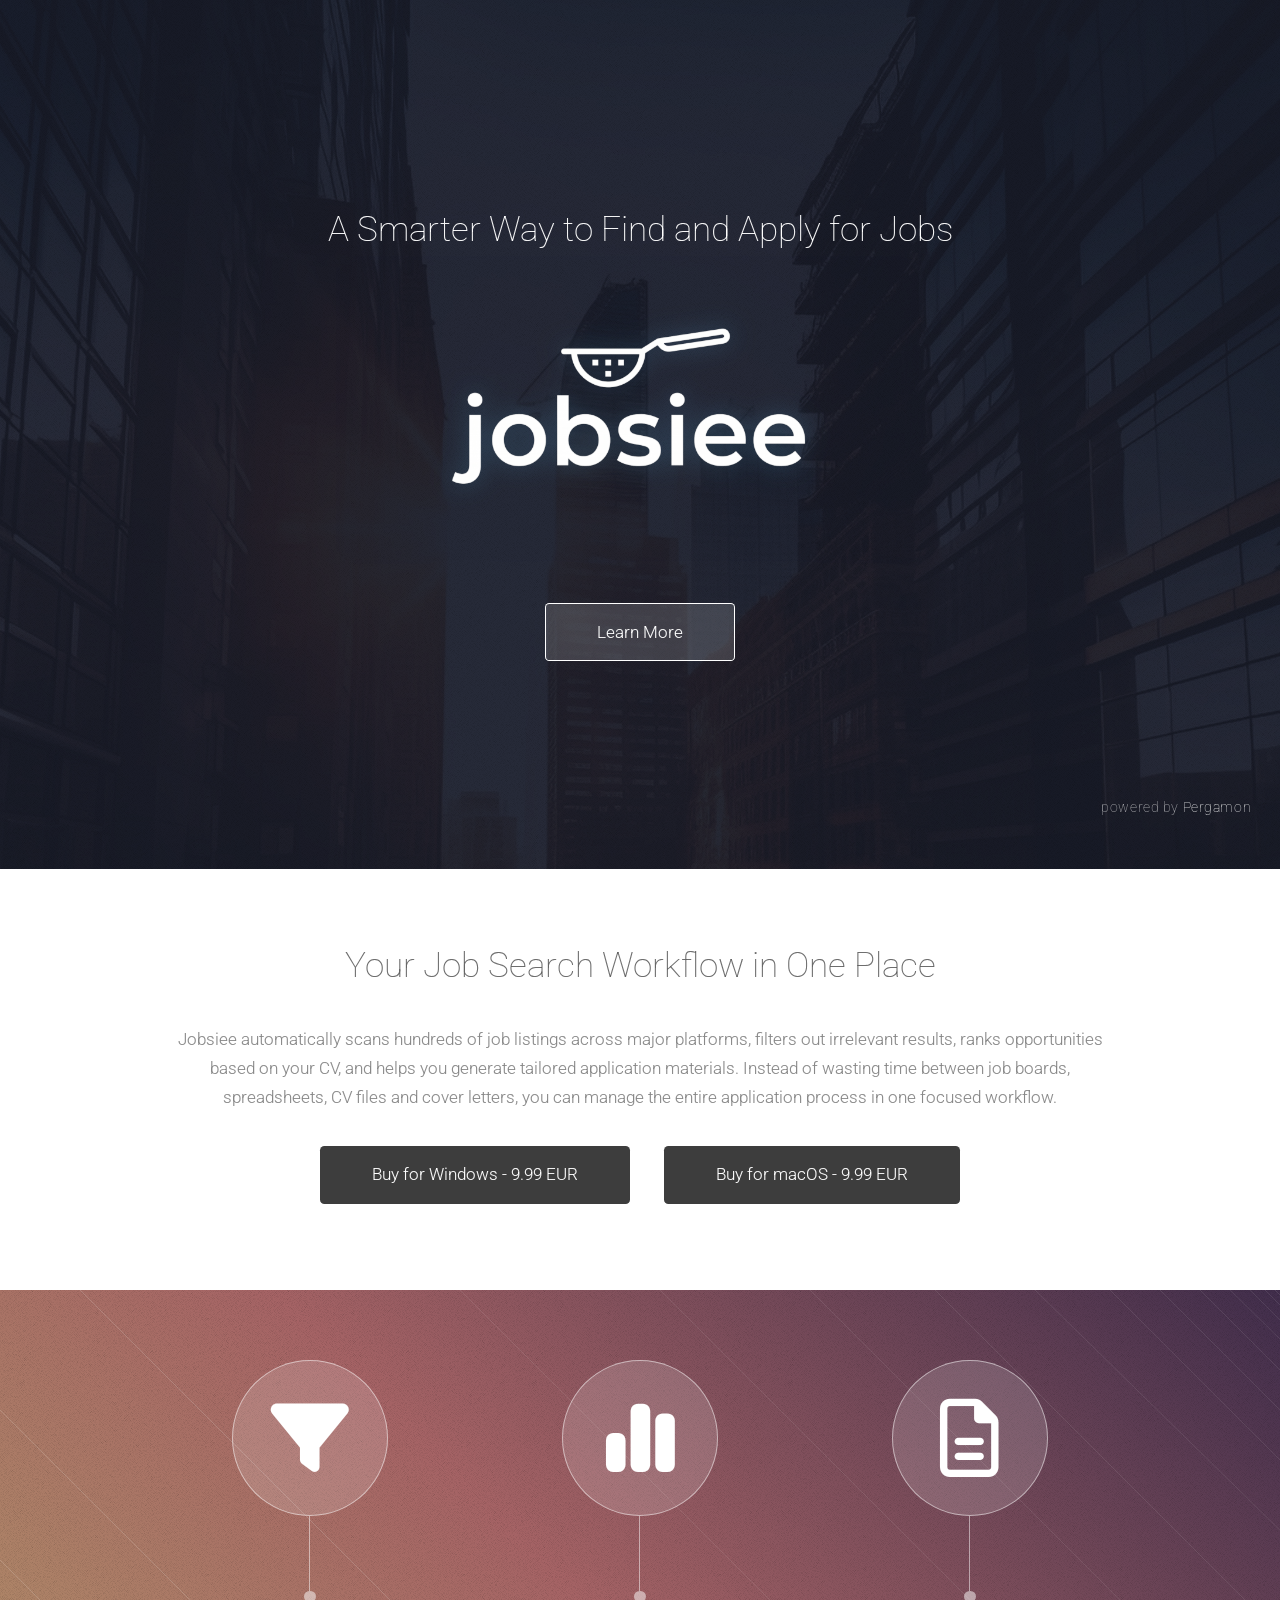
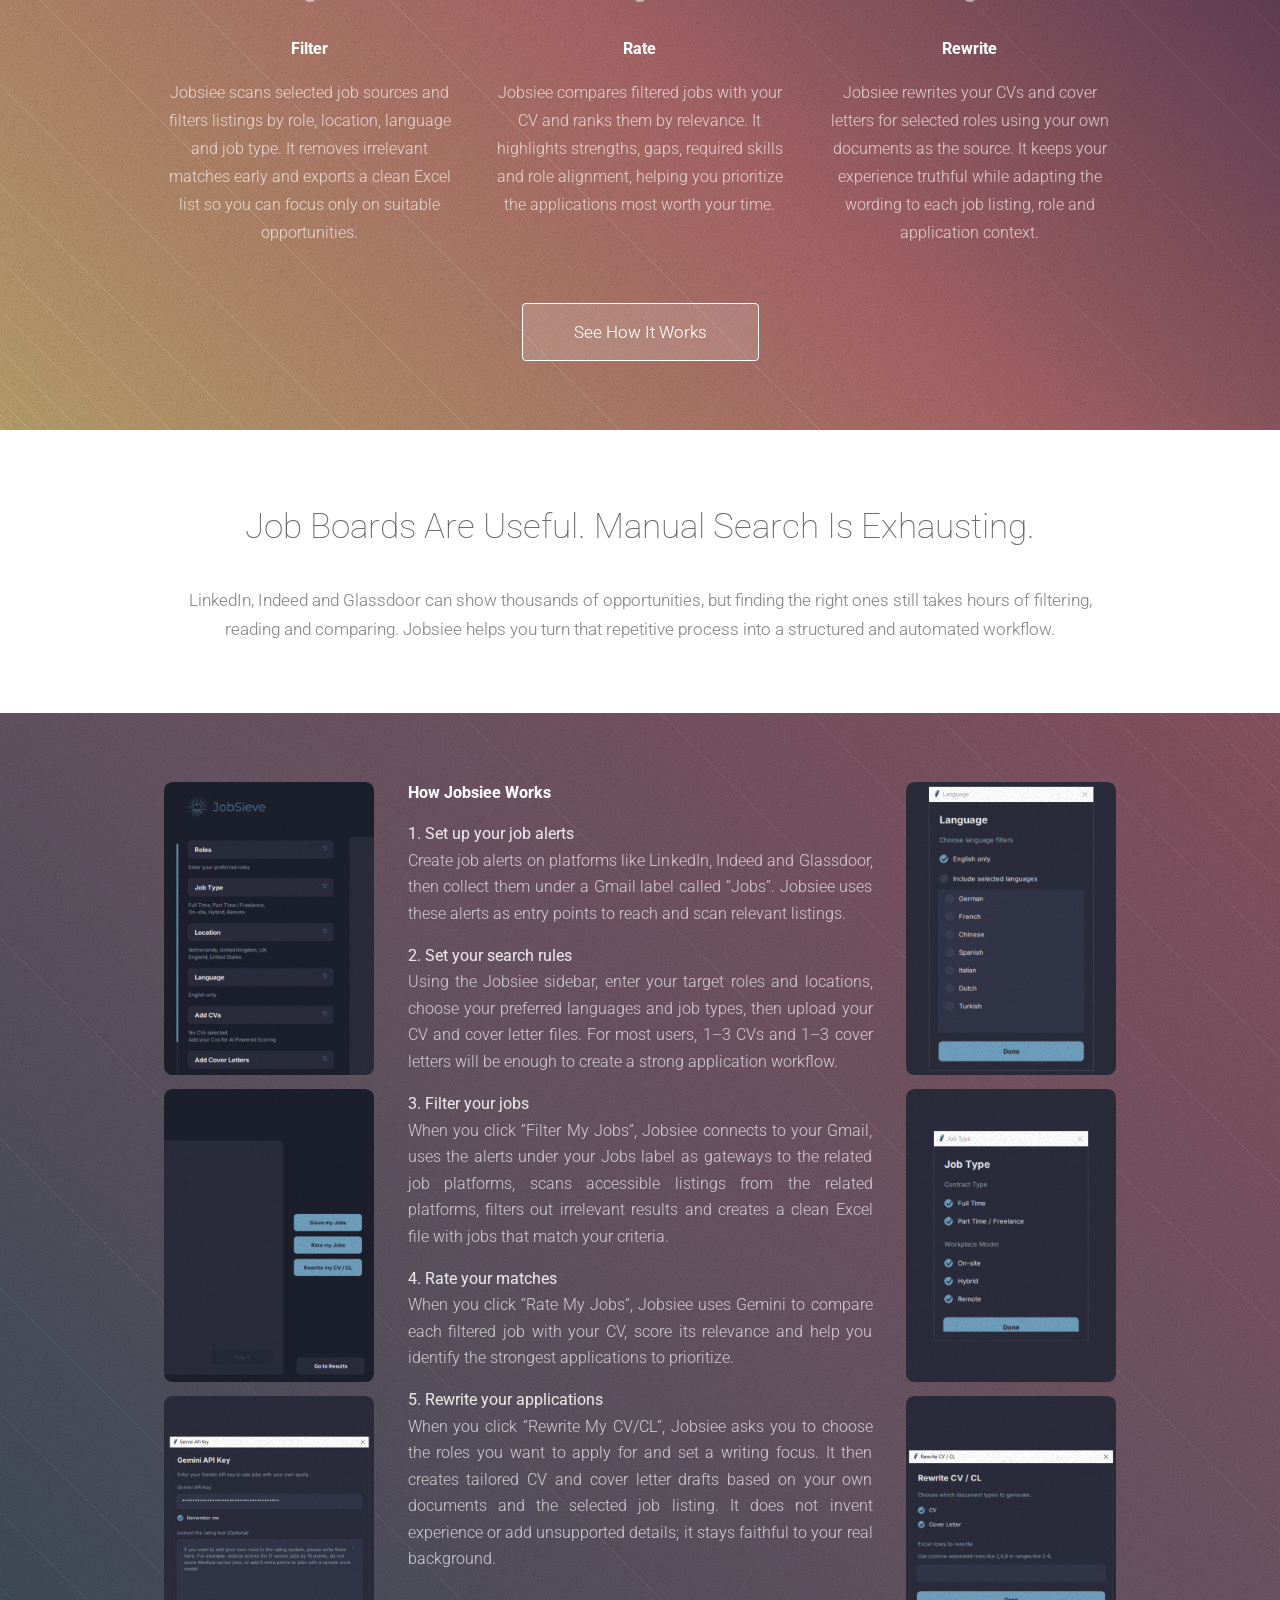
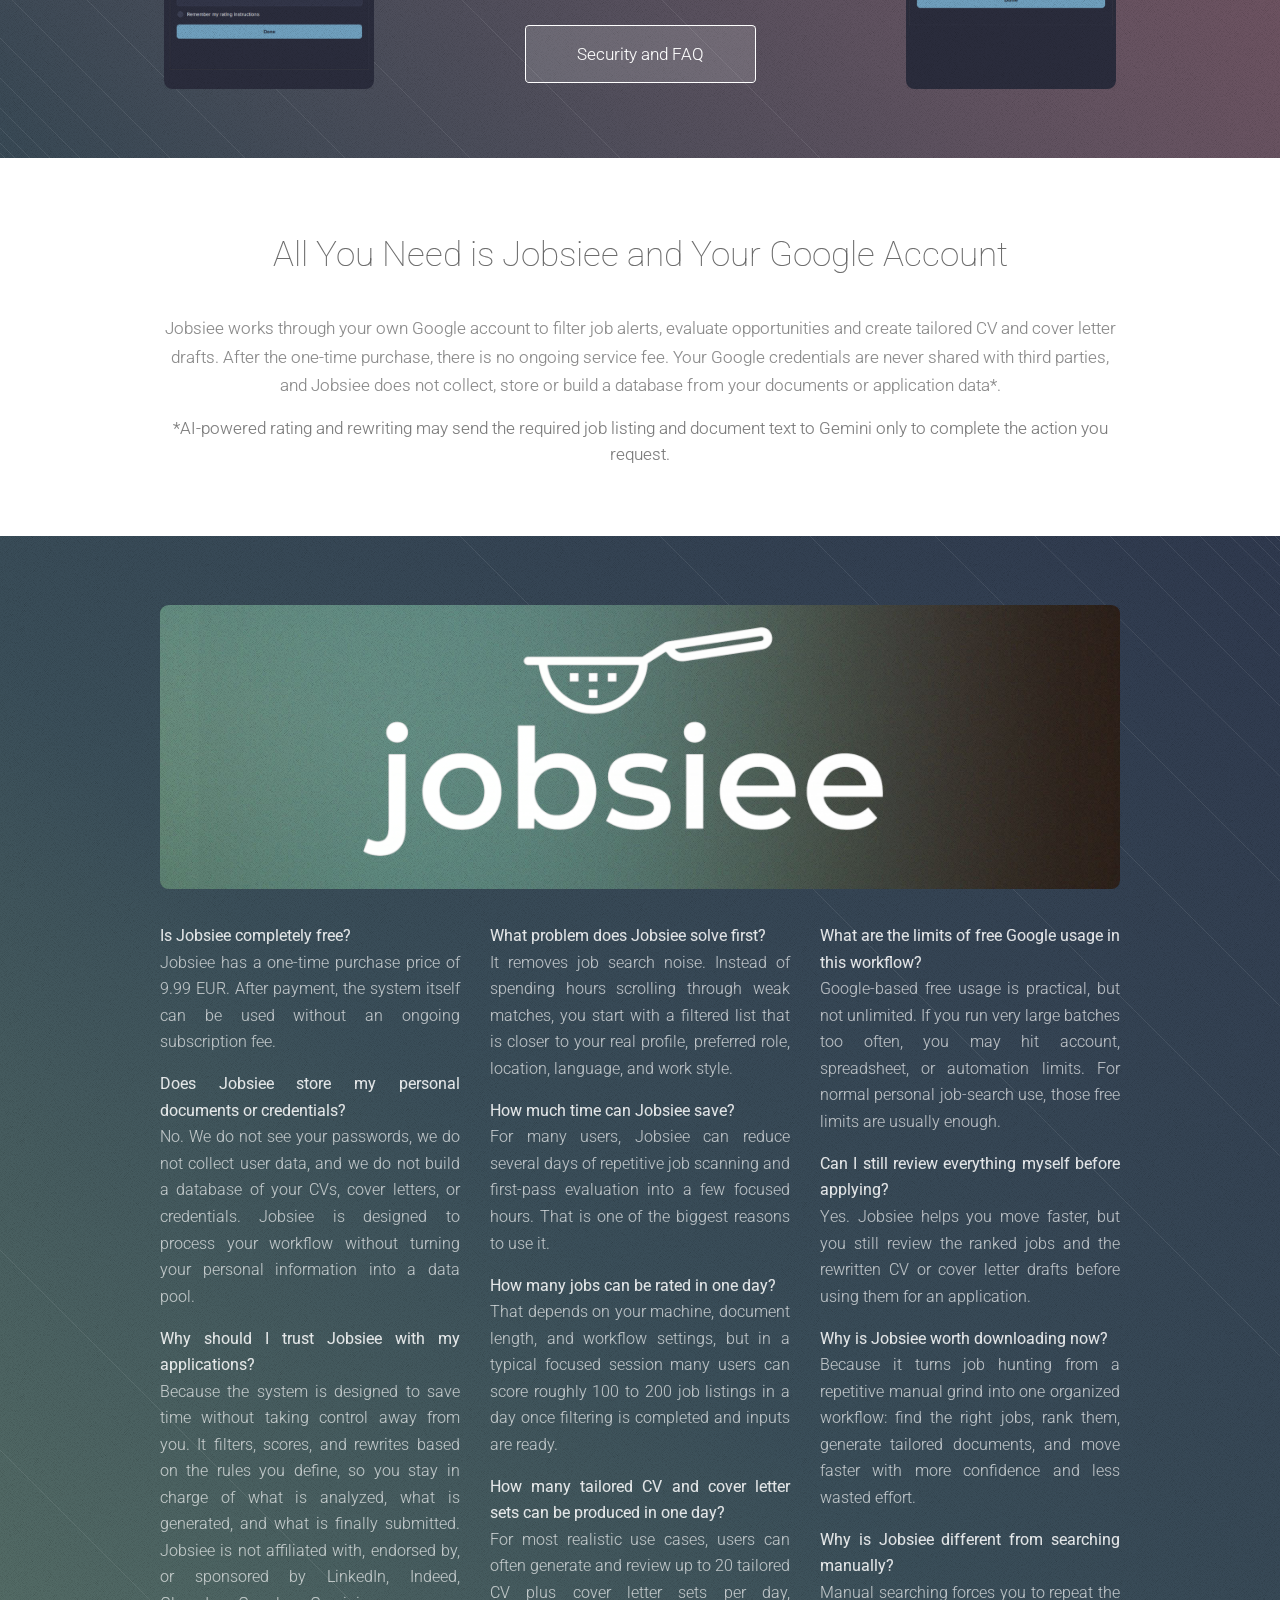
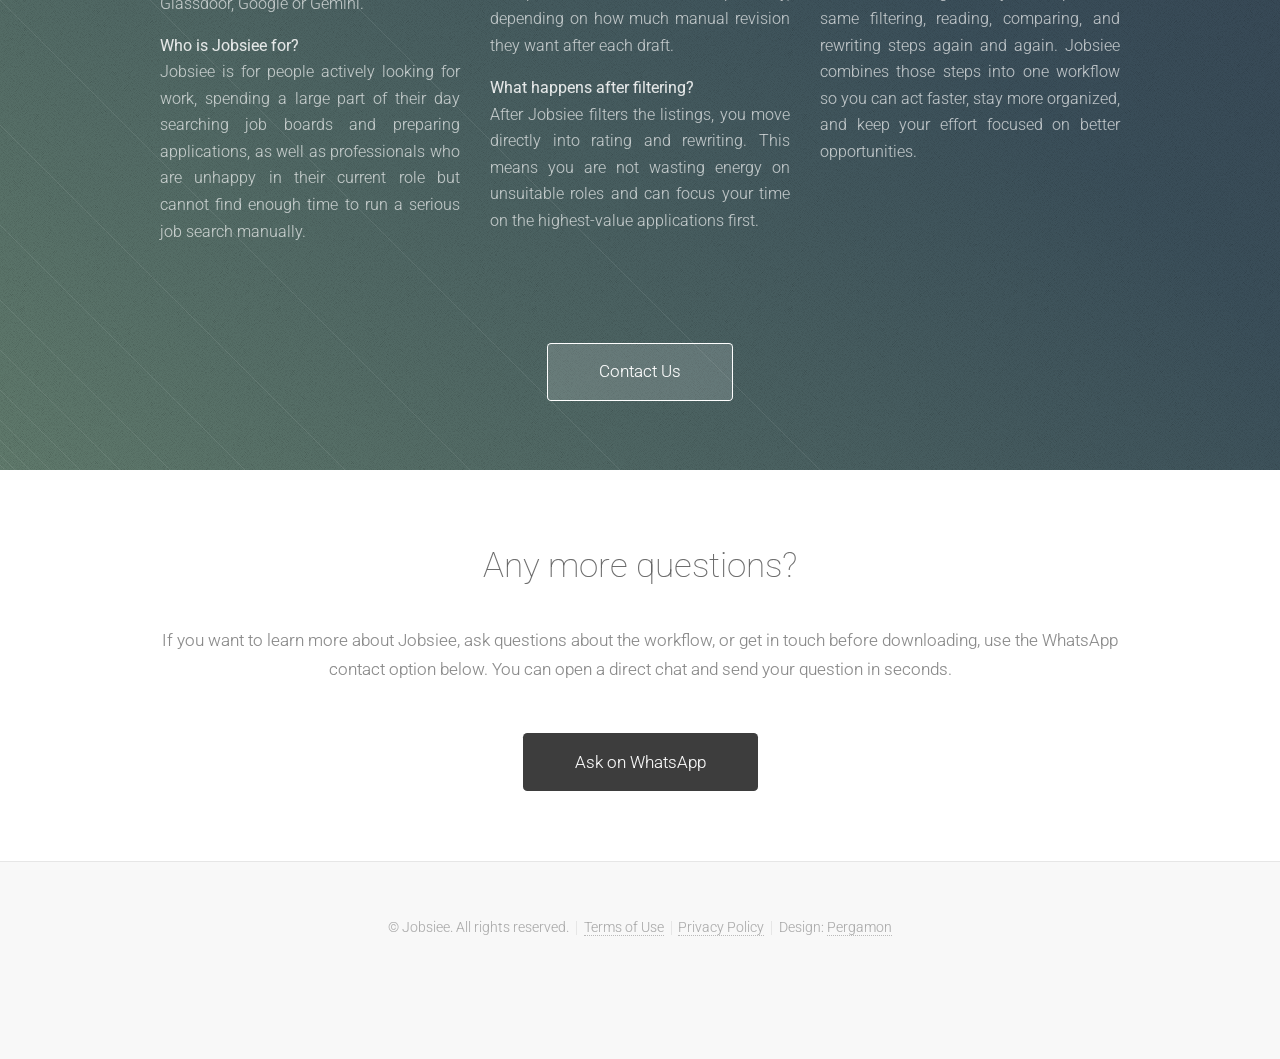
==== commit 54784a04: "Update index.html" ====
--- a/index.html
+++ b/index.html
@@ -19,7 +19,7 @@
 				<header>
 					<h1>A Smarter Way to Find and Apply for Jobs</h1>
 
-					<img src="images/Jobsieve logo.png" alt="JobSieve Logo" class="header-logo" />
+					<img src="images/jobsiee logo alpha_00000.png" alt="JobSieve Logo" class="header-logo" />
 
 					<p class="header-byline">powered by <a href="http://www.pergamonyapim.com">Pergamon</a></p>
 				</header>
@@ -176,7 +176,7 @@
 					<div class="container">
 						<div class="image featured featured-logo-panel">
 							<img src="images/pic07.jpg" alt="" />
-							<img src="images/jobsieve logo.png" alt="JobSieve Logo" class="featured-overlay-logo" />
+							<img src="images/jobsiee logo alpha_00000.png" alt="JobSieve Logo" class="featured-overlay-logo" />
 						</div>
 						<div class="row">
 							<div class="col-4 col-12-narrow style3-intro-copy">
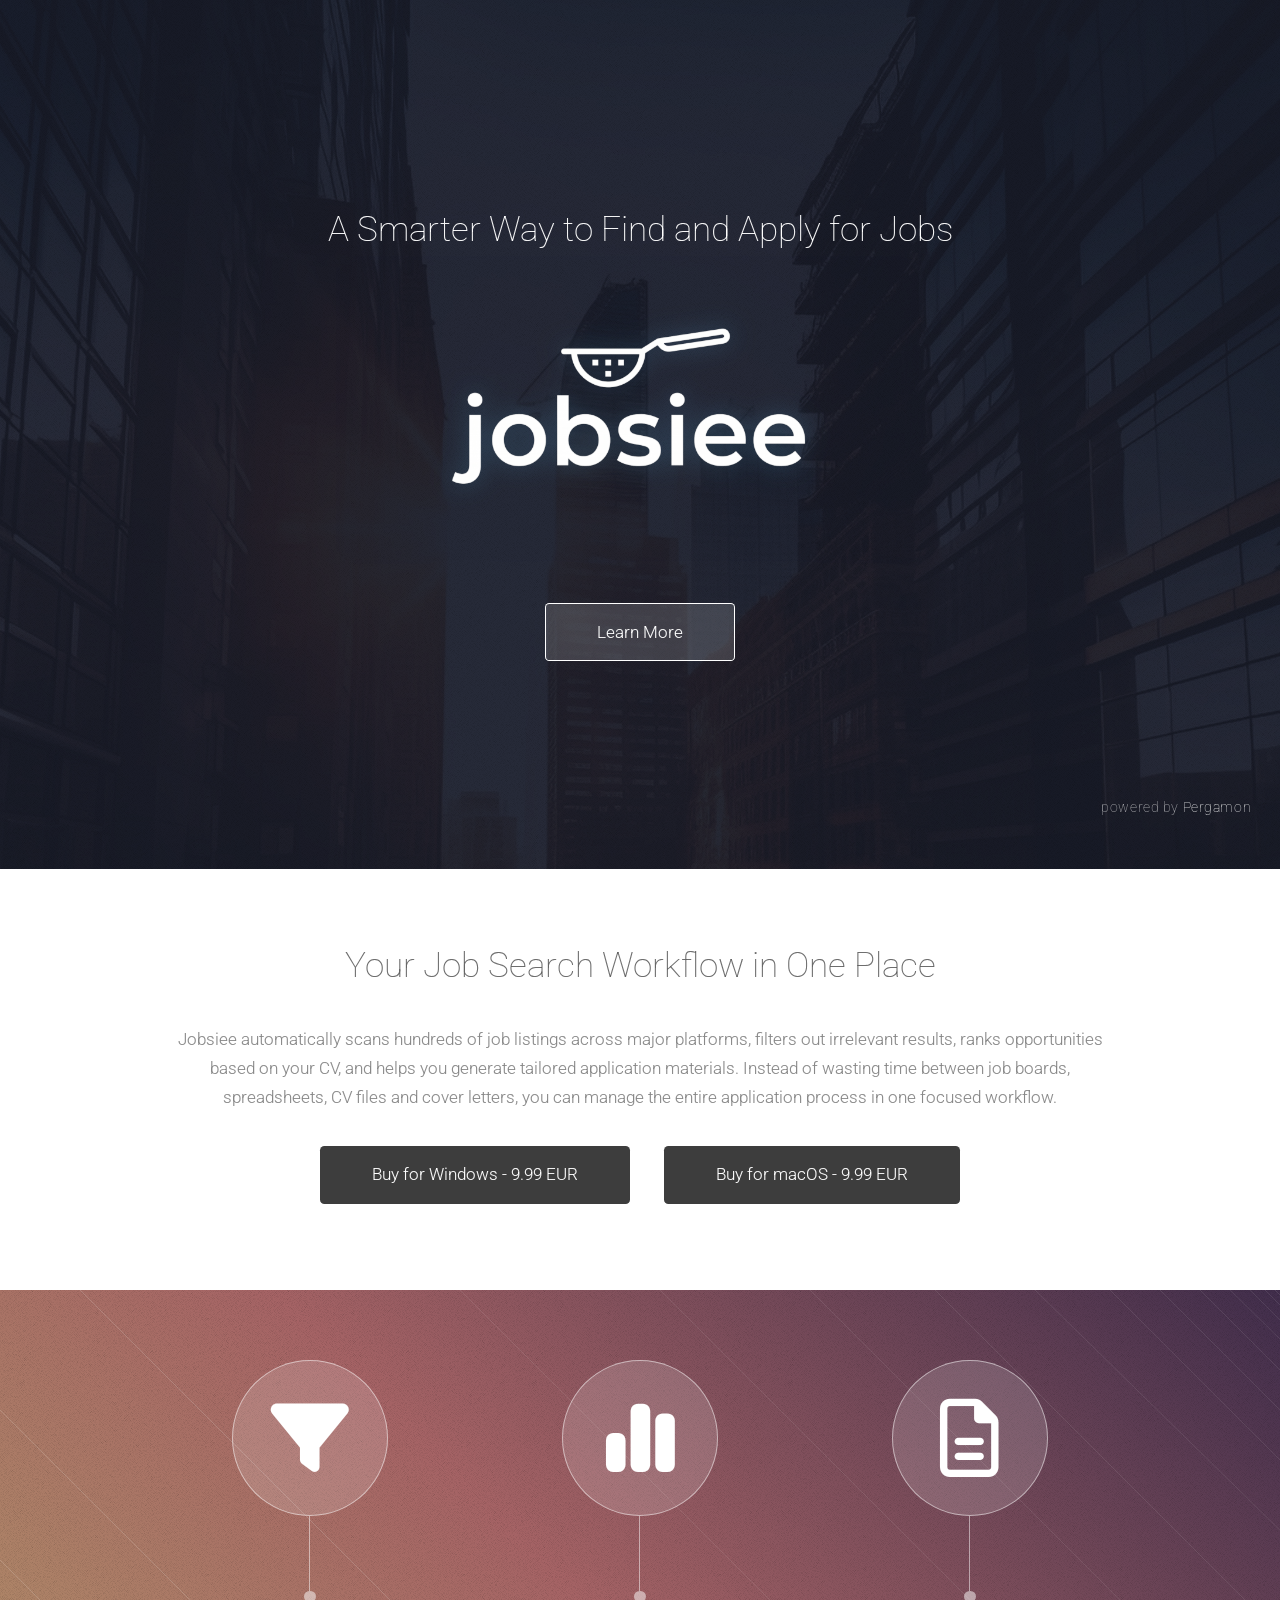
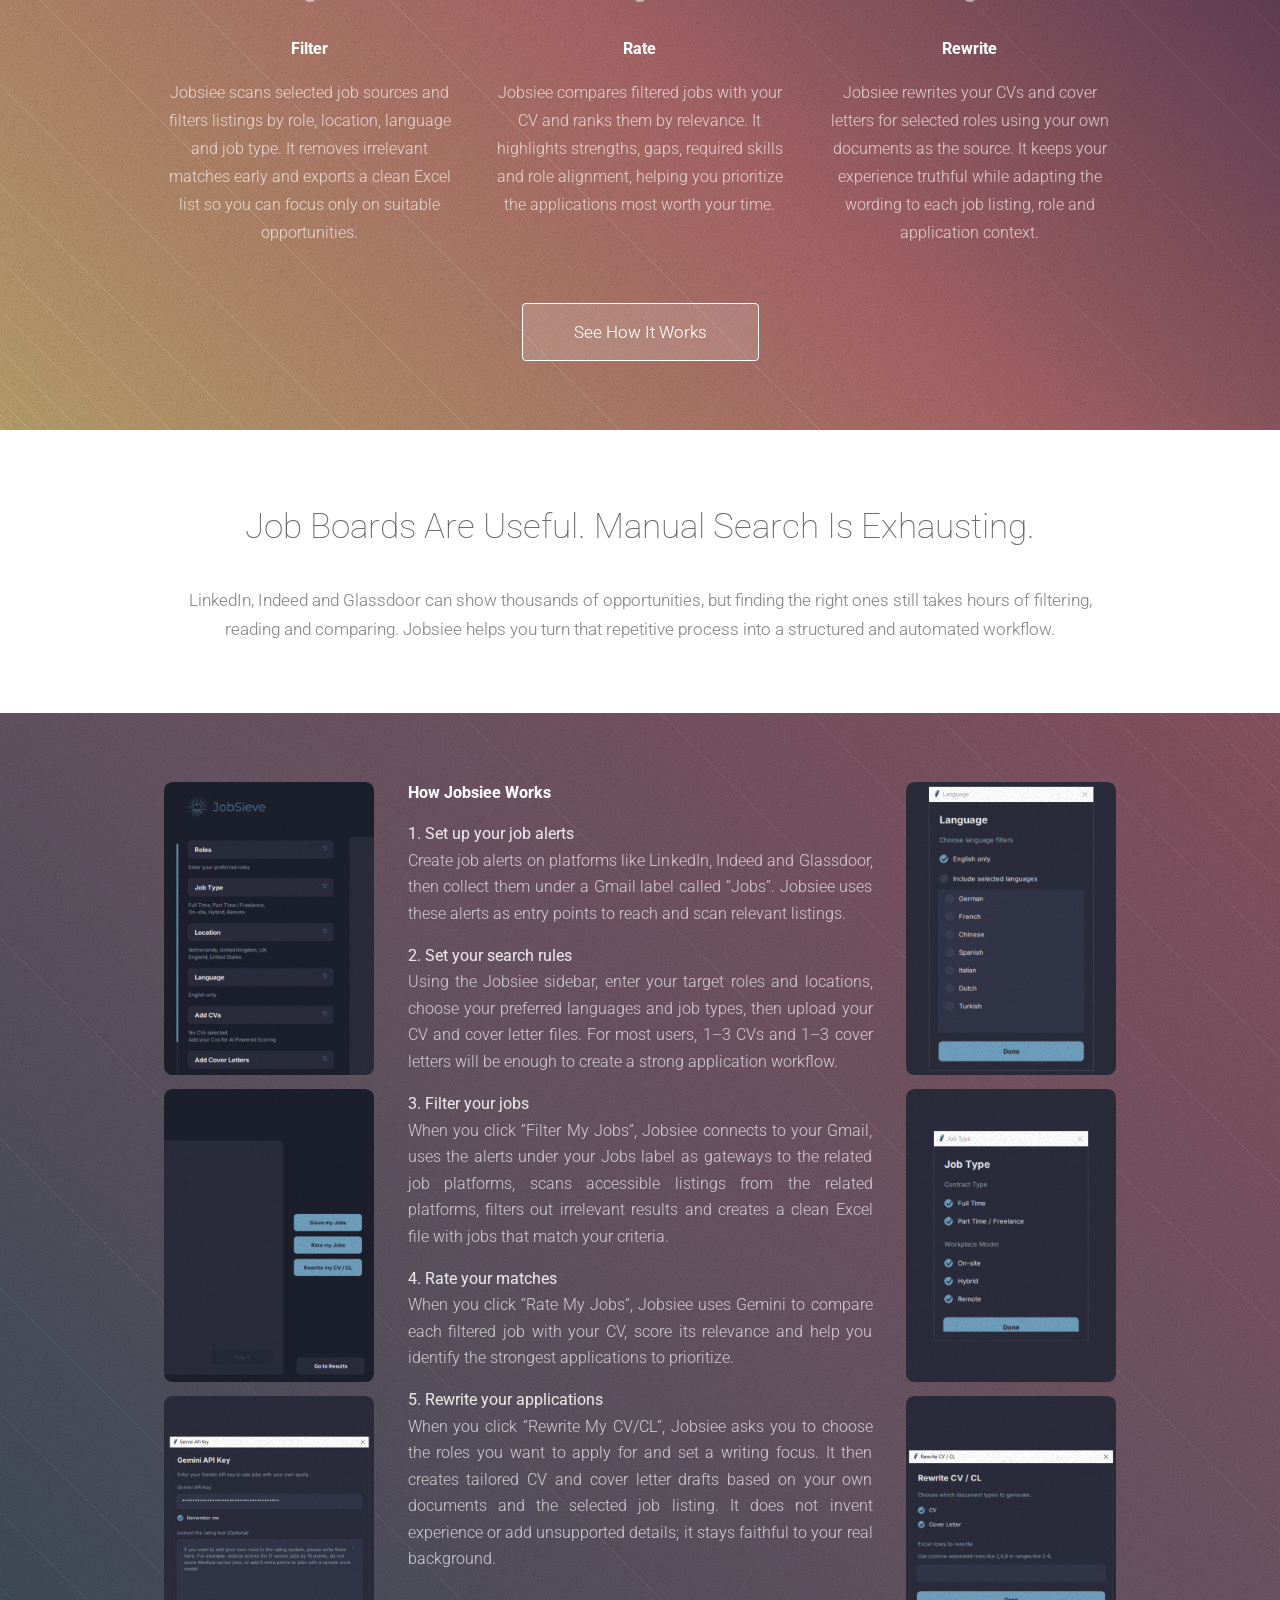
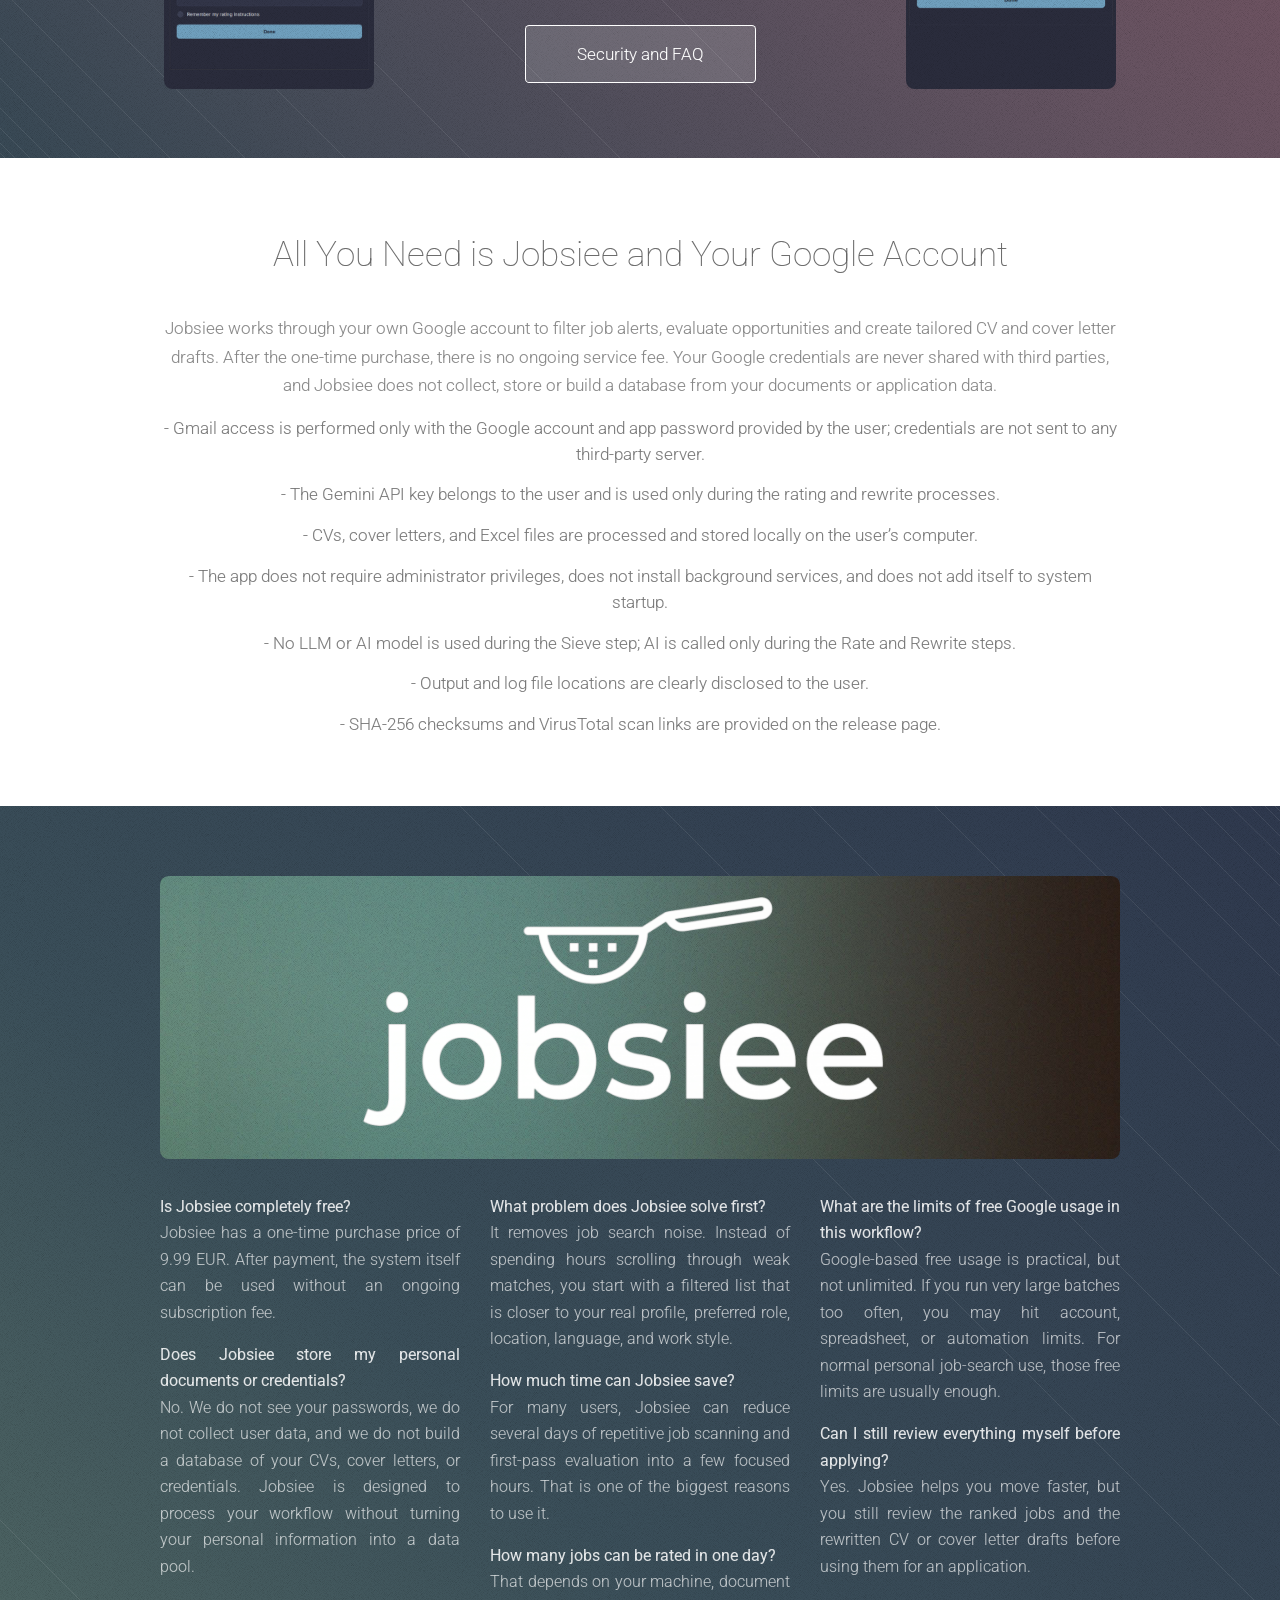
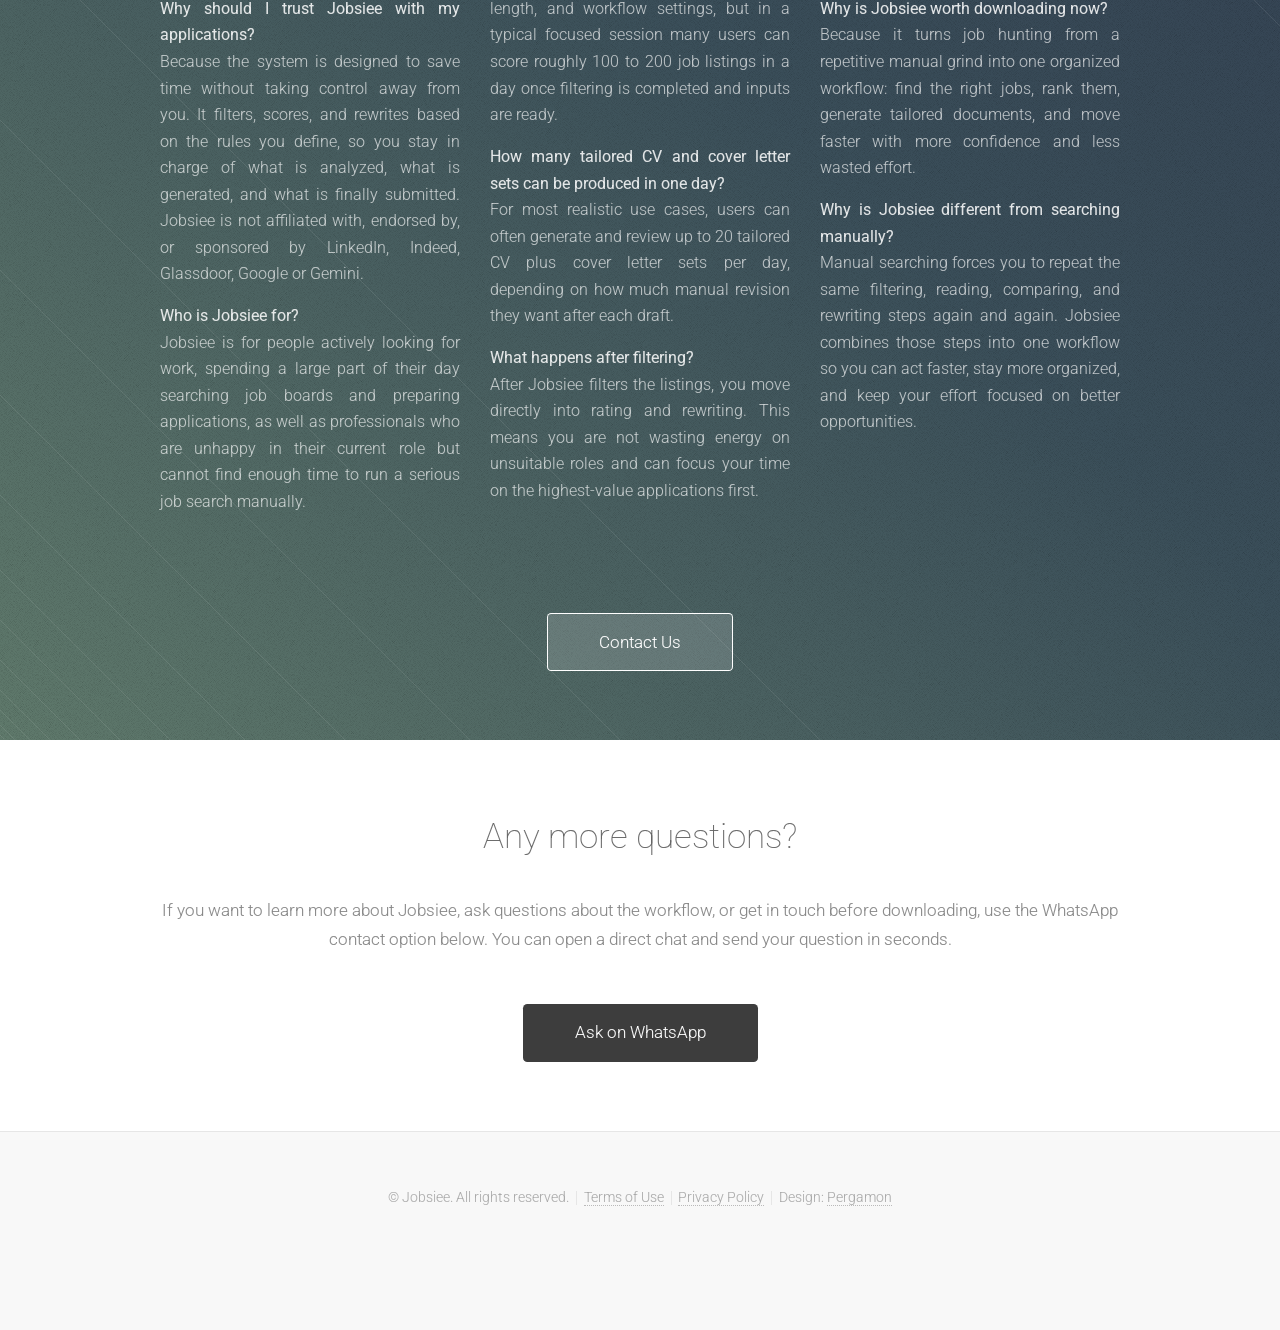
==== commit 26262401: "Update index.html" ====
--- a/index.html
+++ b/index.html
@@ -168,8 +168,14 @@
 					    evaluate opportunities and create tailored CV and cover letter drafts. 
 	After the one-time purchase, there is no ongoing service fee. 
 	Your Google credentials are never shared with third parties, and Jobsiee does not collect, 
-	store or build a database from your documents or application data*.</p>
-						<p class="header-footnote">*AI-powered rating and rewriting may send the required job listing and document text to Gemini only to complete the action you request.</p>
+	store or build a database from your documents or application data.</p>
+						<p class="header-footnote">- Gmail access is performed only with the Google account and app password provided by the user; credentials are not sent to any third-party server.</p>
+						<p class="header-footnote">- The Gemini API key belongs to the user and is used only during the rating and rewrite processes.</p>
+						<p class="header-footnote">- CVs, cover letters, and Excel files are processed and stored locally on the user’s computer.</p>
+						<p class="header-footnote">- The app does not require administrator privileges, does not install background services, and does not add itself to system startup.</p>
+						<p class="header-footnote">- No LLM or AI model is used during the Sieve step; AI is called only during the Rate and Rewrite steps.</p>
+						<p class="header-footnote">- Output and log file locations are clearly disclosed to the user.</p>
+						<p class="header-footnote">- SHA-256 checksums and VirusTotal scan links are provided on the release page.</p>
 					</div>
 				</header>
 				<div class="content dark style3">
